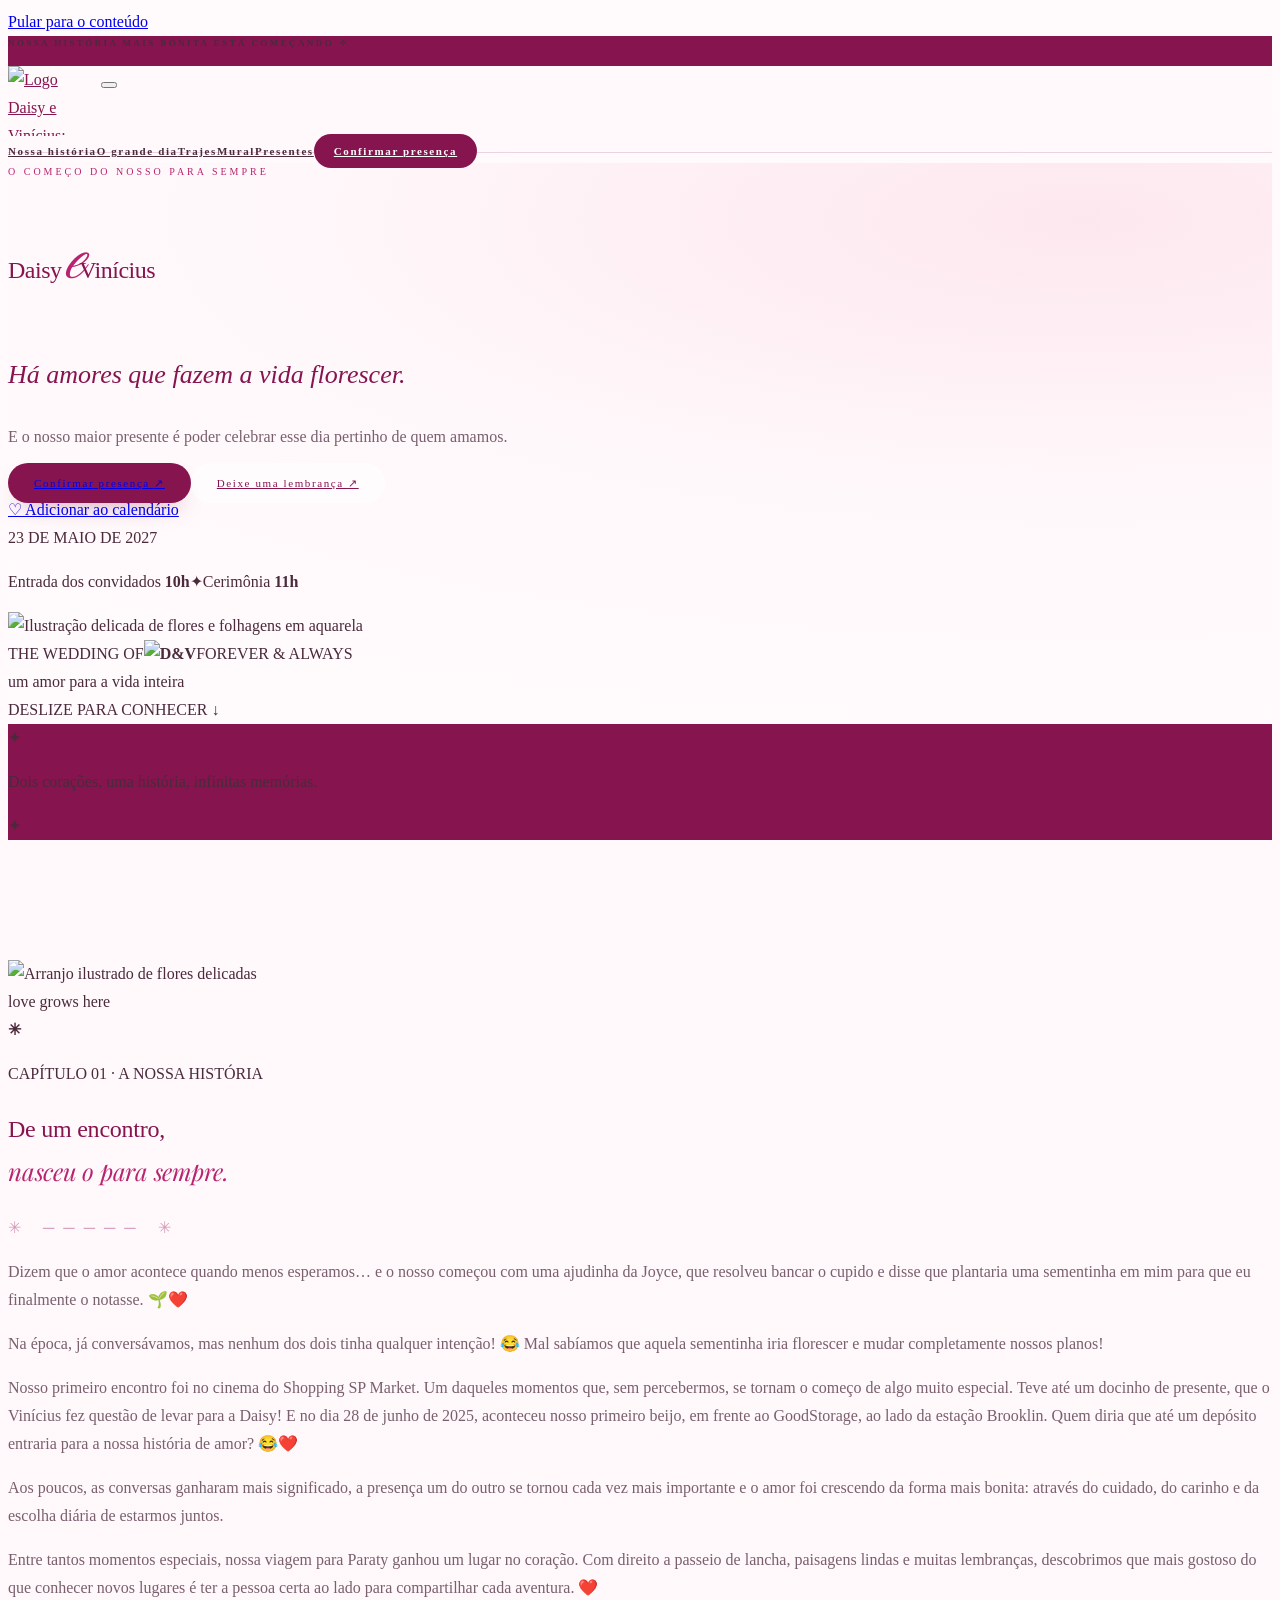
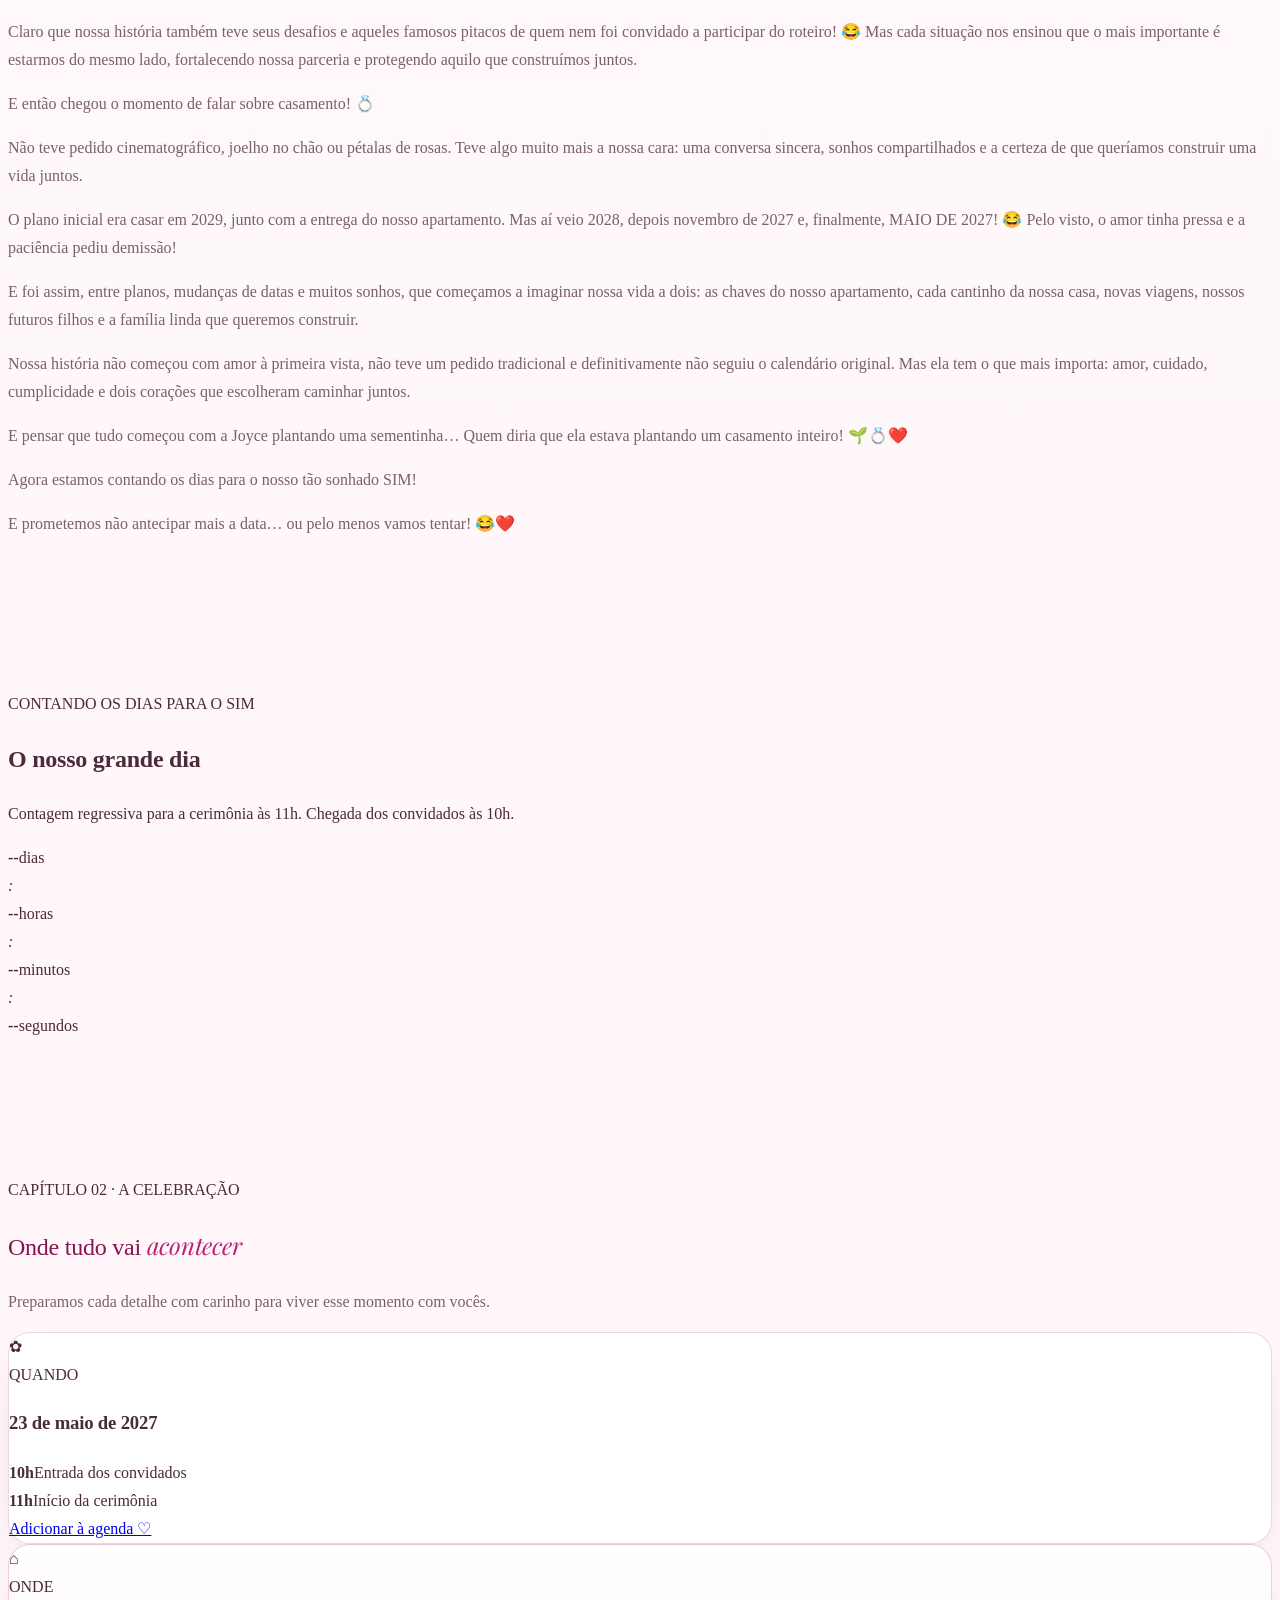
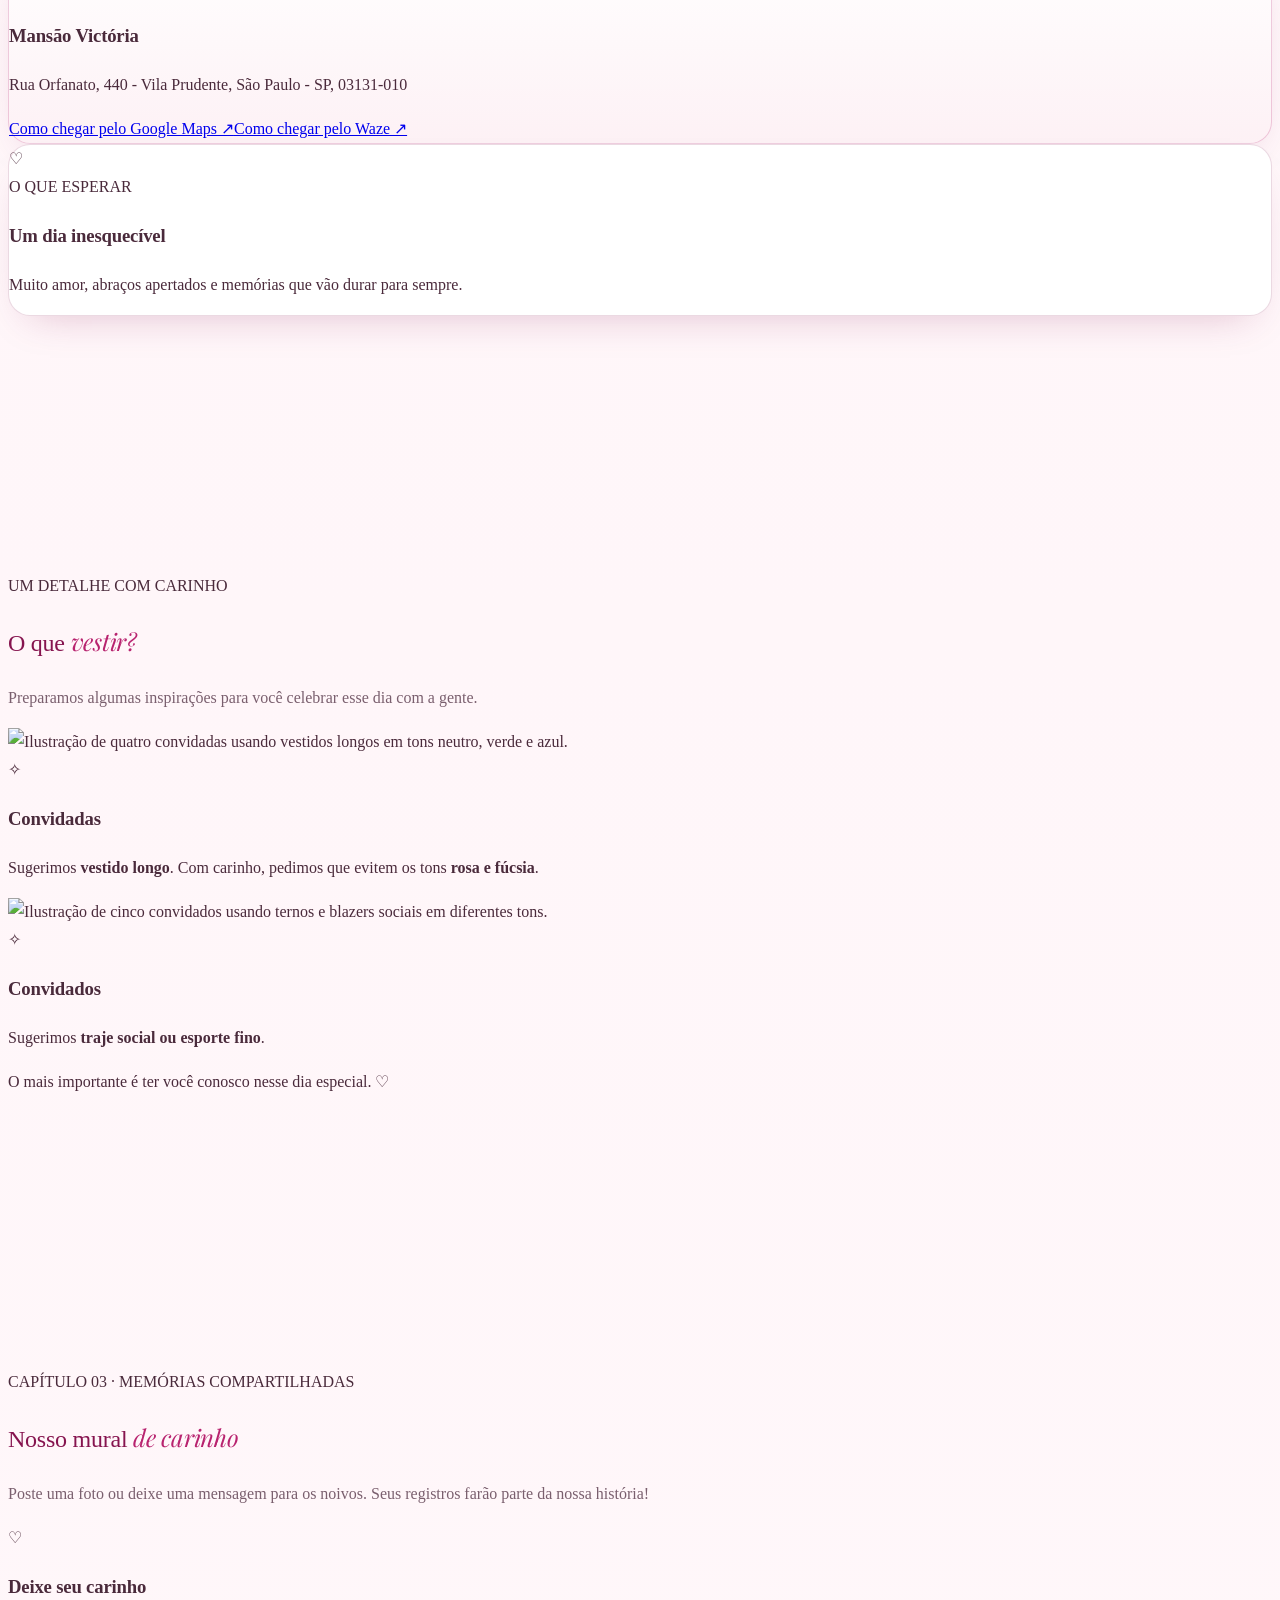
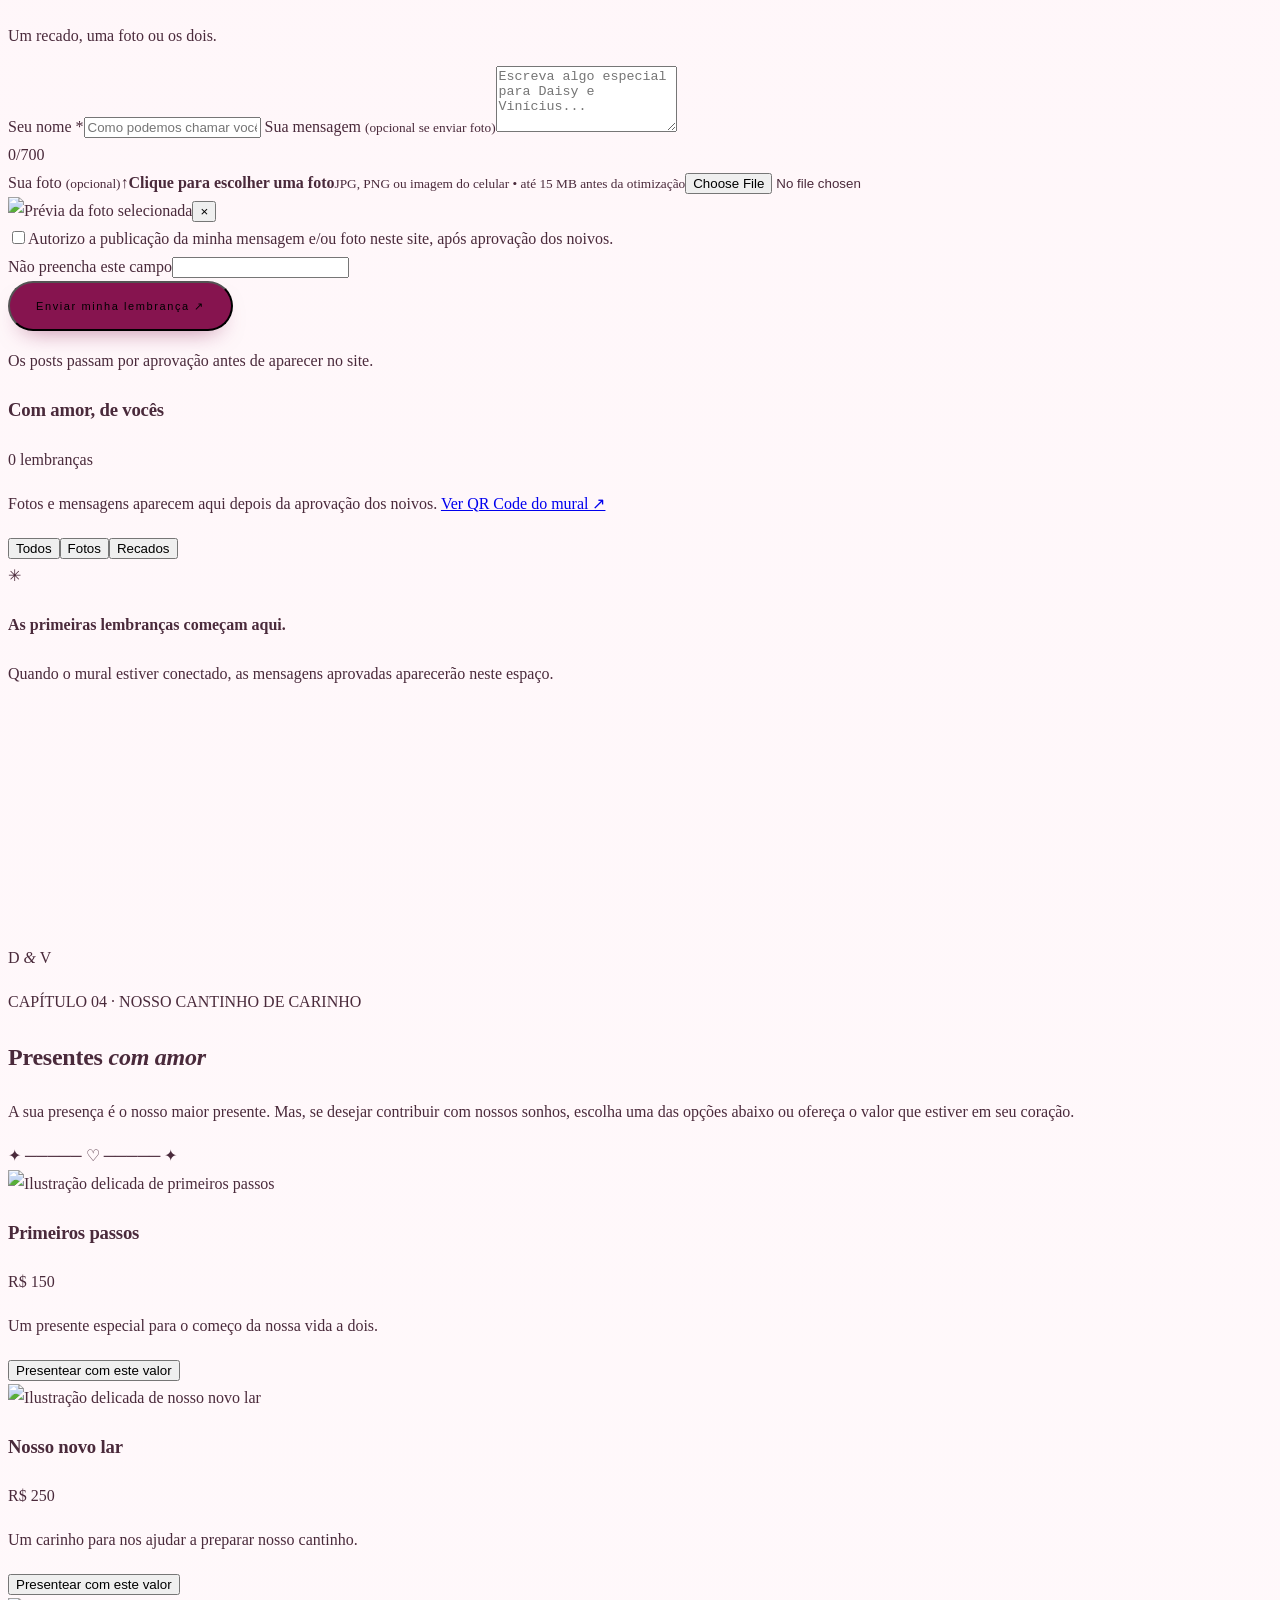
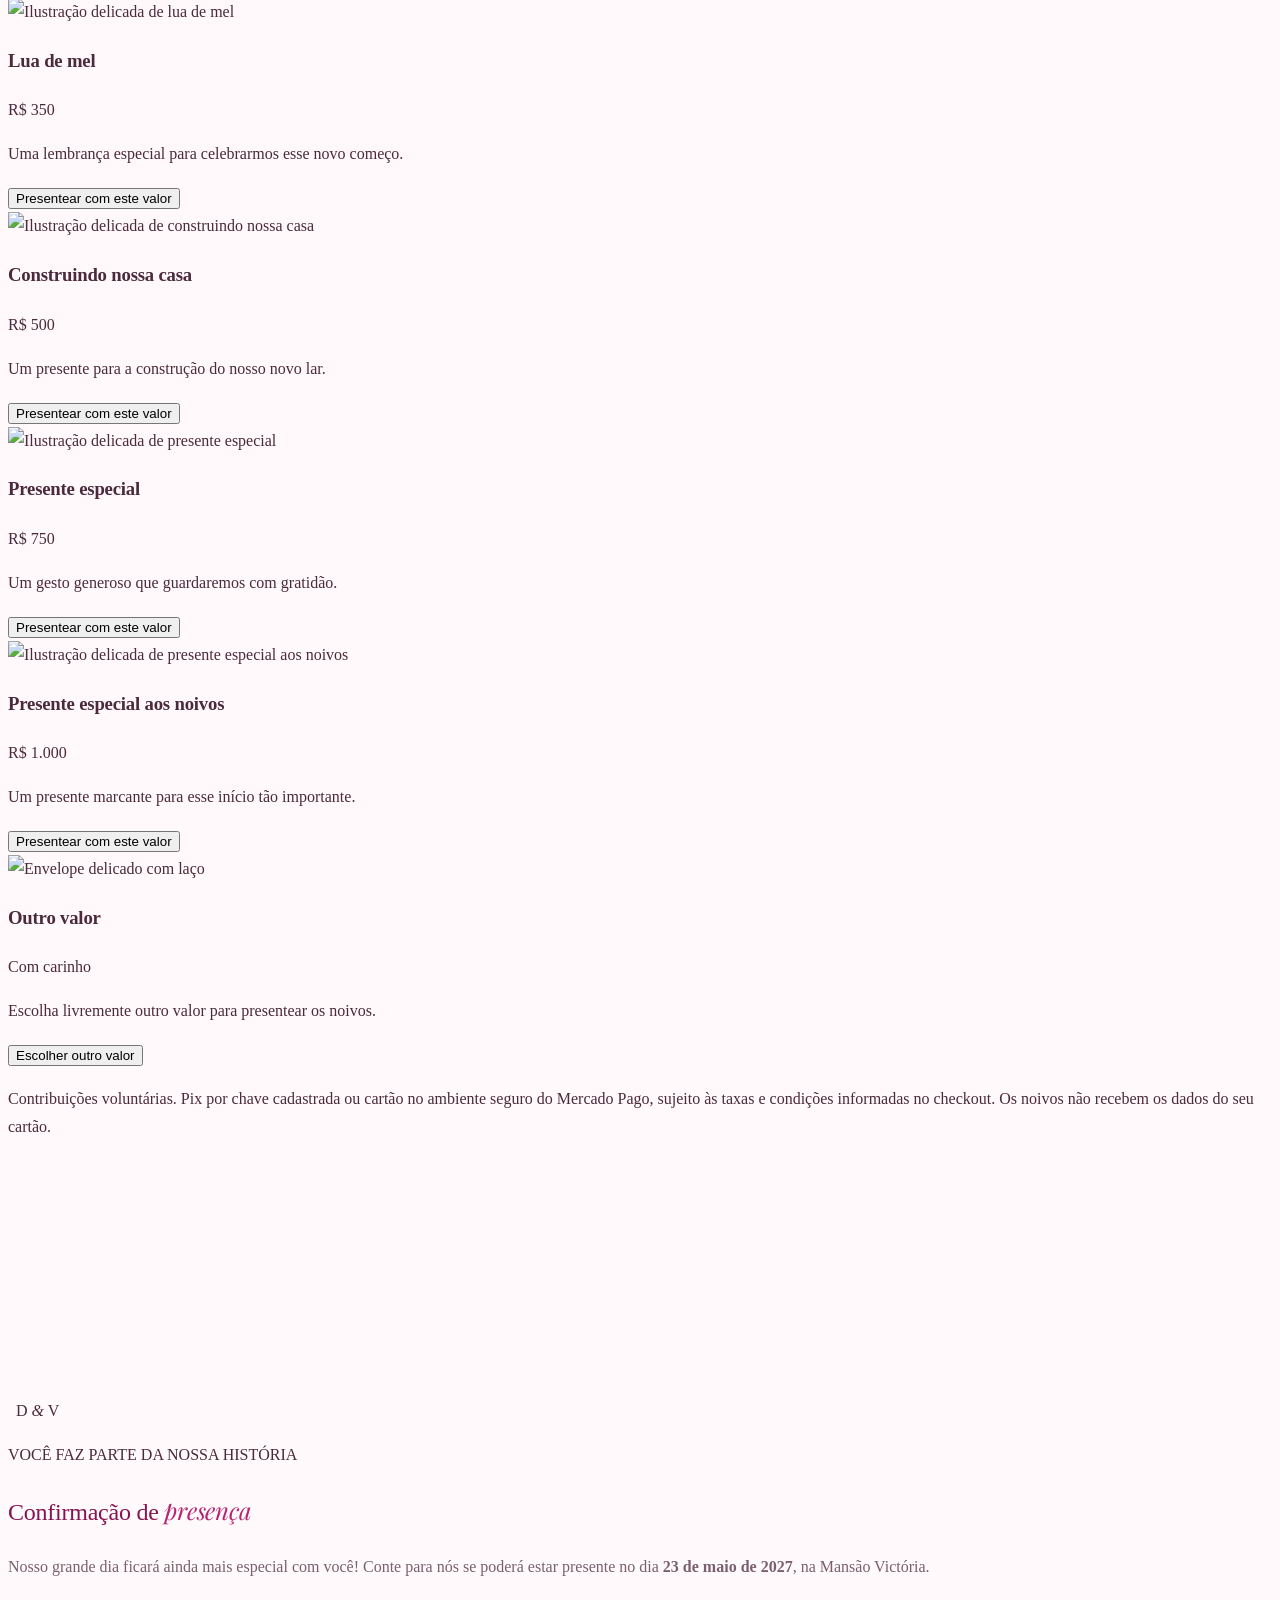
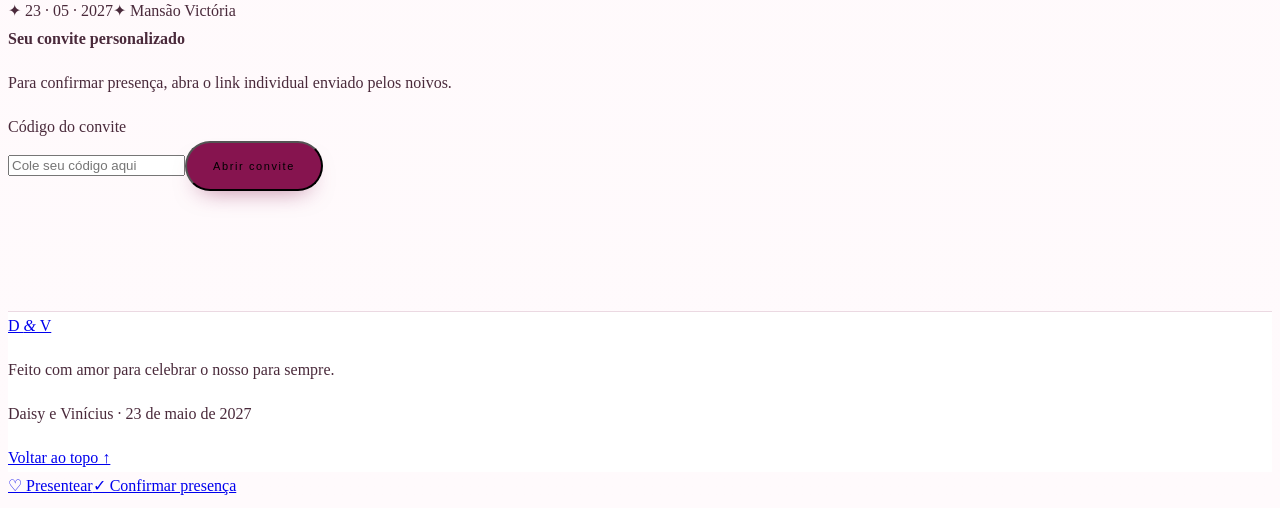
==== index.html @ 0cbce41d "Add files via upload" ====
<!doctype html>
<html lang="pt-BR">
<head>
  <meta charset="utf-8" />
  <meta name="viewport" content="width=device-width,initial-scale=1" />
  <meta name="theme-color" content="#86144f" />
  <meta name="description" content="O site de casamento de Daisy e Vinícius. Nossa história, informações da celebração, confirmação de presença e mural de fotos e recados." />
  <meta property="og:type" content="website" />
  <meta property="og:title" content="Daisy e Vinícius | Casamento" />
  <meta property="og:description" content="Venha celebrar o amor conosco. Informações, presença e memórias em um só lugar." />
  <link rel="icon" type="image/png" href="assets/orquideas-dv.png" />
  <link rel="preconnect" href="https://fonts.googleapis.com" />
  <link rel="preconnect" href="https://fonts.gstatic.com" crossorigin />
  <link href="https://fonts.googleapis.com/css2?family=DM+Sans:wght@400;500;600;700&family=Great+Vibes&family=Playfair+Display:wght@400;500;600;700&display=swap" rel="stylesheet" />
  <link rel="stylesheet" href="styles.css" />
  <link rel="stylesheet" href="facelift-v523.css" />
  <script src="config.js" defer></script>
  <script src="qr-local.js" defer></script>
  <script src="app.js" defer></script>
  <script src="anti-bot.js" defer></script>
  <title>Daisy e Vinícius | Casamento</title>
</head>
<body>
  <a class="skip-link" href="#inicio">Pular para o conteúdo</a>
  <div class="announce">NOSSA HISTÓRIA MAIS BONITA ESTÁ COMEÇANDO <span>✧</span></div>
  <header class="site-header" id="topo">
    <div class="container nav-wrap">
      <a class="brand" href="#inicio" aria-label="Voltar ao início"><img class="brand-img" src="assets/orquideas-dv.png" alt="Logo Daisy e Vinícius: D&amp;V com orquídeas" width="506" height="399" /></a>
      <button type="button" class="menu-toggle" id="menu-toggle" aria-expanded="false" aria-controls="nav-list" aria-label="Abrir menu"><span></span><span></span><span></span></button>
      <nav id="nav-list" class="site-nav" aria-label="Navegação principal">
        <a href="#historia">Nossa história</a><a href="#celebracao">O grande dia</a><a href="#trajes">Trajes</a><a href="#mural">Mural</a><a href="#presentes">Presentes</a><a href="#confirmacao" class="nav-highlight">Confirmar presença</a>
      </nav>
    </div>
  </header>

  <main id="inicio">
    <section class="hero" aria-labelledby="hero-title">
      <div class="hero-pattern" aria-hidden="true"></div>
      <div class="container hero-grid">
        <div class="hero-copy">
          <p class="eyebrow"><span class="small-line"></span>O COMEÇO DO NOSSO PARA SEMPRE</p>
          <h1 id="hero-title"><span id="nome-primeiro">Daisy</span><em>e</em><span id="nome-segundo">Vinícius</span></h1><p class="hero-countdown" id="hero-countdown" aria-live="off"></p>
          <p class="hero-lead">Há amores que fazem a vida florescer.</p>
          <p class="hero-intro">E o nosso maior presente é poder celebrar esse dia pertinho de quem amamos.</p>
          <div class="hero-buttons"><a href="#confirmacao" class="btn btn-dark">Confirmar presença <span aria-hidden="true">↗</span></a><a href="#mural" class="btn btn-ghost">Deixe uma lembrança <span aria-hidden="true">↗</span></a></div>
          <a class="calendar-link" href="casamento.ics" download="casamento-daisy-e-vinicius.ics">♡ Adicionar ao calendário</a><div class="hero-date"><span class="date-rule"></span><span id="hero-data">23 DE MAIO DE 2027</span><span class="date-rule"></span></div><p class="hero-times"><span>Entrada dos convidados <strong id="hero-entry">10h</strong></span><span class="hero-times-separator" aria-hidden="true">✦</span><span>Cerimônia <strong id="hero-ceremony">11h</strong></span></p>
        </div>
        <div class="hero-art" aria-label="Ilustração botânica e monograma dos noivos">
          <div class="art-border"><img src="assets/botanico.svg" alt="Ilustração delicada de flores e folhagens em aquarela" /></div>
          <div class="art-seal"><span class="art-seal-small">THE WEDDING OF</span><strong id="monograma"><img class="seal-logo" src="assets/orquideas-dv.png" alt="D&amp;V" width="506" height="399" /></strong><span class="art-seal-small">FOREVER & ALWAYS</span></div>
          <span class="hero-art-caption">um amor para a vida inteira</span>
        </div>
      </div>
      <div class="scroll-prompt">DESLIZE PARA CONHECER <span>↓</span></div>
    </section>

    <section class="intro-banner" aria-label="Mensagem especial"><div class="container intro-banner-inner"><span>✦</span><p>Dois corações, uma história, infinitas memórias.</p><span>✦</span></div></section>

    <section id="historia" class="section history-section">
      <div class="container history-grid">
        <div class="history-graphic"><div class="history-frame"><img src="assets/floral-canto.svg" alt="Arranjo ilustrado de flores delicadas" /></div><span class="history-stamp">love grows here<br /><b>✳</b></span></div>
        <div class="history-content"><p class="eyebrow">CAPÍTULO 01 · A NOSSA HISTÓRIA</p><h2>De um encontro,<br /><i>nasceu o para sempre.</i></h2><span class="ornament">✳ ───── ✳</span><p>Dizem que o amor acontece quando menos esperamos… e o nosso começou com uma ajudinha da Joyce, que resolveu bancar o cupido e disse que plantaria uma sementinha em mim para que eu finalmente o notasse. 🌱❤️</p><p>Na época, já conversávamos, mas nenhum dos dois tinha qualquer intenção! 😂 Mal sabíamos que aquela sementinha iria florescer e mudar completamente nossos planos!</p><p>Nosso primeiro encontro foi no cinema do Shopping SP Market. Um daqueles momentos que, sem percebermos, se tornam o começo de algo muito especial. Teve até um docinho de presente, que o Vinícius fez questão de levar para a Daisy! E no dia 28 de junho de 2025, aconteceu nosso primeiro beijo, em frente ao GoodStorage, ao lado da estação Brooklin. Quem diria que até um depósito entraria para a nossa história de amor? 😂❤️</p><p>Aos poucos, as conversas ganharam mais significado, a presença um do outro se tornou cada vez mais importante e o amor foi crescendo da forma mais bonita: através do cuidado, do carinho e da escolha diária de estarmos juntos.</p><p>Entre tantos momentos especiais, nossa viagem para Paraty ganhou um lugar no coração. Com direito a passeio de lancha, paisagens lindas e muitas lembranças, descobrimos que mais gostoso do que conhecer novos lugares é ter a pessoa certa ao lado para compartilhar cada aventura. ❤️</p><p>Claro que nossa história também teve seus desafios e aqueles famosos pitacos de quem nem foi convidado a participar do roteiro! 😂 Mas cada situação nos ensinou que o mais importante é estarmos do mesmo lado, fortalecendo nossa parceria e protegendo aquilo que construímos juntos.</p><p>E então chegou o momento de falar sobre casamento! 💍</p><p>Não teve pedido cinematográfico, joelho no chão ou pétalas de rosas. Teve algo muito mais a nossa cara: uma conversa sincera, sonhos compartilhados e a certeza de que queríamos construir uma vida juntos.</p><p>O plano inicial era casar em 2029, junto com a entrega do nosso apartamento. Mas aí veio 2028, depois novembro de 2027 e, finalmente, MAIO DE 2027! 😂 Pelo visto, o amor tinha pressa e a paciência pediu demissão!</p><p>E foi assim, entre planos, mudanças de datas e muitos sonhos, que começamos a imaginar nossa vida a dois: as chaves do nosso apartamento, cada cantinho da nossa casa, novas viagens, nossos futuros filhos e a família linda que queremos construir.</p><p>Nossa história não começou com amor à primeira vista, não teve um pedido tradicional e definitivamente não seguiu o calendário original. Mas ela tem o que mais importa: amor, cuidado, cumplicidade e dois corações que escolheram caminhar juntos.</p><p>E pensar que tudo começou com a Joyce plantando uma sementinha… Quem diria que ela estava plantando um casamento inteiro! 🌱💍❤️</p><p class="history-note">Agora estamos contando os dias para o nosso tão sonhado SIM!</p><p class="history-note">E prometemos não antecipar mais a data… ou pelo menos vamos tentar! 😂❤️</p></div>
      </div>
    </section>

    <section class="date-section" aria-labelledby="countdown-title"><div class="container date-inner"><p class="eyebrow">CONTANDO OS DIAS PARA O SIM</p><h2 id="countdown-title">O nosso grande dia</h2><p id="countdown-caption">Contagem regressiva para a cerimônia às 11h. Chegada dos convidados às 10h.</p><div class="countdown" id="countdown" aria-live="off"><div><strong id="cd-days">--</strong><span>dias</span></div><i>:</i><div><strong id="cd-hours">--</strong><span>horas</span></div><i>:</i><div><strong id="cd-minutes">--</strong><span>minutos</span></div><i>:</i><div><strong id="cd-seconds">--</strong><span>segundos</span></div></div></div></section>

    <section id="celebracao" class="section celebration-section"><div class="container"><div class="section-heading"><p class="eyebrow">CAPÍTULO 02 · A CELEBRAÇÃO</p><h2>Onde tudo vai <i>acontecer</i></h2><p>Preparamos cada detalhe com carinho para viver esse momento com vocês.</p></div><div class="details-grid">
      <article class="detail-card"><div class="detail-icon" aria-hidden="true">✿</div><span class="detail-overline">QUANDO</span><h3 id="detail-date">23 de maio de 2027</h3><div class="event-schedule" id="detail-time" aria-label="Horários do casamento"><div><strong id="detail-entry">10h</strong><span>Entrada dos convidados</span></div><div><strong id="detail-ceremony">11h</strong><span>Início da cerimônia</span></div></div><a class="detail-link" href="casamento.ics" download="casamento-daisy-e-vinicius.ics">Adicionar à agenda ♡</a></article>
      <article class="detail-card featured"><div class="detail-icon" aria-hidden="true">⌂</div><span class="detail-overline">ONDE</span><h3 id="detail-location">Mansão Victória</h3><p id="detail-address">Rua Orfanato, 440 - Vila Prudente, São Paulo - SP, 03131-010</p><a id="map-link" class="detail-link" href="https://www.google.com/maps/dir/?api=1&destination=Mans%C3%A3o%20Vict%C3%B3ria%2C%20Rua%20Orfanato%2C%20440%2C%20Vila%20Prudente%2C%20S%C3%A3o%20Paulo%2C%20SP%2C%2003131-010" target="_blank" rel="noopener noreferrer">Como chegar pelo Google Maps ↗</a><a class="detail-link" href="https://waze.com/ul?q=Mans%C3%A3o%20Vict%C3%B3ria%2C%20Rua%20Orfanato%2C%20440%2C%20Vila%20Prudente%2C%20S%C3%A3o%20Paulo%2C%20SP&amp;navigate=yes" target="_blank" rel="noopener noreferrer">Como chegar pelo Waze ↗</a></article>
      <article class="detail-card"><div class="detail-icon" aria-hidden="true">♡</div><span class="detail-overline">O QUE ESPERAR</span><h3>Um dia inesquecível</h3><p>Muito amor, abraços apertados e memórias que vão durar para sempre.</p></article>
    </div></div></section>

    <section id="trajes" class="section dresscode-section" aria-labelledby="dresscode-title">
      <div class="container">
        <div class="section-heading dresscode-heading">
          <p class="eyebrow">UM DETALHE COM CARINHO</p>
          <h2 id="dresscode-title">O que <i>vestir?</i></h2>
          <p>Preparamos algumas inspirações para você celebrar esse dia com a gente.</p>
        </div>
        <div class="dresscode-grid">
          <article class="dresscode-card" aria-labelledby="dresscode-women-title">
            <div class="dresscode-card-inner">
              <div class="dresscode-illustration">
                <img src="assets/traje-convidadas.webp" width="622" height="467" loading="lazy" decoding="async" alt="Ilustração de quatro convidadas usando vestidos longos em tons neutro, verde e azul." />
              </div>
              <span class="dresscode-rule" aria-hidden="true">✧</span>
              <h3 id="dresscode-women-title">Convidadas</h3>
              <p>Sugerimos <strong>vestido longo</strong>. Com carinho, pedimos que evitem os tons <strong>rosa e fúcsia</strong>.</p>
            </div>
          </article>
          <article class="dresscode-card" aria-labelledby="dresscode-men-title">
            <div class="dresscode-card-inner">
              <div class="dresscode-illustration">
                <img src="assets/traje-convidados.webp" width="799" height="389" loading="lazy" decoding="async" alt="Ilustração de cinco convidados usando ternos e blazers sociais em diferentes tons." />
              </div>
              <span class="dresscode-rule" aria-hidden="true">✧</span>
              <h3 id="dresscode-men-title">Convidados</h3>
              <p>Sugerimos <strong>traje social ou esporte fino</strong>.</p>
            </div>
          </article>
        </div>
        <p class="dresscode-footnote">O mais importante é ter você conosco nesse dia especial. ♡</p>
      </div>
    </section>

    <section id="mural" class="section mural-section"><div class="container"><div class="section-heading"><p class="eyebrow">CAPÍTULO 03 · MEMÓRIAS COMPARTILHADAS</p><h2>Nosso mural <i>de carinho</i></h2><p>Poste uma foto ou deixe uma mensagem para os noivos. Seus registros farão parte da nossa história!</p></div>
      <div class="mural-layout"><div class="upload-panel"><div class="upload-heading"><span class="circle-mark">♡</span><div><h3>Deixe seu carinho</h3><p>Um recado, uma foto ou os dois.</p></div></div>
        <form id="mural-form" novalidate><label for="guest-name">Seu nome <span>*</span></label><input id="guest-name" type="text" name="nome" maxlength="70" minlength="2" autocomplete="name" placeholder="Como podemos chamar você?" required />
          <label for="guest-message">Sua mensagem <small>(opcional se enviar foto)</small></label><textarea id="guest-message" name="mensagem" rows="4" maxlength="700" placeholder="Escreva algo especial para Daisy e Vinícius..."></textarea><div class="letter-count"><span id="letter-count">0</span>/700</div>
          <label for="guest-photo">Sua foto <small>(opcional)</small></label><label class="file-input" for="guest-photo"><span class="file-icon" aria-hidden="true">↑</span><span id="file-label"><b>Clique para escolher uma foto</b><small>JPG, PNG ou imagem do celular • até 15 MB antes da otimização</small></span></label><input id="guest-photo" class="visually-hidden" name="foto" type="file" accept="image/*" />
          <div id="photo-preview" class="photo-preview hidden"><img id="preview-image" alt="Prévia da foto selecionada" /><button type="button" id="remove-photo" aria-label="Remover foto">×</button></div>
          <label class="checkline"><input type="checkbox" id="guest-consent" required /><span>Autorizo a publicação da minha mensagem e/ou foto neste site, após aprovação dos noivos.</span></label>
          <div class="honeypot" aria-hidden="true"><label for="guest-site">Não preencha este campo</label><input id="guest-site" autocomplete="off" tabindex="-1" /></div>
          <div id="mural-antibot" class="antibot-slot" aria-label="Verificação anti-robô para enviar fotos"></div><button class="btn btn-dark btn-full" id="submit-post" type="submit">Enviar minha lembrança <span>↗</span></button><p class="form-note" id="mural-info">Os posts passam por aprovação antes de aparecer no site.</p>
          <p id="mural-form-status" class="form-status" role="status" aria-live="polite"></p></form>
      </div>
      <div class="wall-panel"><div class="wall-top"><h3>Com amor, de vocês</h3><span class="wall-count" id="wall-count">0 lembranças</span></div><p class="mural-action-hint">Fotos e mensagens aparecem aqui depois da aprovação dos noivos. <a href="cartao-mural.html" target="_blank" rel="noopener">Ver QR Code do mural ↗</a></p><div class="wall-filters" role="group" aria-label="Filtrar lembranças"><button type="button" class="filter active" data-filter="todos" aria-pressed="true">Todos</button><button type="button" class="filter" data-filter="fotos" aria-pressed="false">Fotos</button><button type="button" class="filter" data-filter="recados" aria-pressed="false">Recados</button></div><div id="wall-posts" class="wall-posts" aria-live="polite"><div class="empty-wall"><span class="empty-icon">✳</span><h4>As primeiras lembranças começam aqui.</h4><p>Quando o mural estiver conectado, as mensagens aprovadas aparecerão neste espaço.</p></div></div></div></div>
    </div></section>

    <section id="presentes" class="section presents-section" aria-labelledby="presents-title">
      <div class="container">
        <div class="contributions-heading">
          <span class="monogram-mini" aria-hidden="true">D <i>&</i> V</span>
          <p class="eyebrow">CAPÍTULO 04 · NOSSO CANTINHO DE CARINHO</p>
          <h2 id="presents-title">Presentes <i>com amor</i></h2>
          <p>A sua presença é o nosso maior presente. Mas, se desejar contribuir com nossos sonhos, escolha uma das opções abaixo ou ofereça o valor que estiver em seu coração.</p>
          <span class="gift-flourish" aria-hidden="true">✦ ───── ♡ ───── ✦</span>
        </div>
        <div class="contribution-grid">
        <article class="contribution-card">
          <div class="contribution-art"><img src="assets/presente-150.svg" alt="Ilustração delicada de primeiros passos" loading="lazy" /></div>
          <h3>Primeiros passos</h3>
          <p class="contribution-value">R$ 150</p>
          <p class="contribution-description">Um presente especial para o começo da nossa vida a dois.</p>
          <button class="contribution-button" type="button" data-gift-amount="150" data-gift-title="Primeiros passos">Presentear com este valor</button>
        </article>
        <article class="contribution-card">
          <div class="contribution-art"><img src="assets/presente-250.svg" alt="Ilustração delicada de nosso novo lar" loading="lazy" /></div>
          <h3>Nosso novo lar</h3>
          <p class="contribution-value">R$ 250</p>
          <p class="contribution-description">Um carinho para nos ajudar a preparar nosso cantinho.</p>
          <button class="contribution-button" type="button" data-gift-amount="250" data-gift-title="Nosso novo lar">Presentear com este valor</button>
        </article>
        <article class="contribution-card">
          <div class="contribution-art"><img src="assets/presente-350.svg" alt="Ilustração delicada de lua de mel" loading="lazy" /></div>
          <h3>Lua de mel</h3>
          <p class="contribution-value">R$ 350</p>
          <p class="contribution-description">Uma lembrança especial para celebrarmos esse novo começo.</p>
          <button class="contribution-button" type="button" data-gift-amount="350" data-gift-title="Lua de mel">Presentear com este valor</button>
        </article>
        <article class="contribution-card">
          <div class="contribution-art"><img src="assets/presente-500.svg" alt="Ilustração delicada de construindo nossa casa" loading="lazy" /></div>
          <h3>Construindo nossa casa</h3>
          <p class="contribution-value">R$ 500</p>
          <p class="contribution-description">Um presente para a construção do nosso novo lar.</p>
          <button class="contribution-button" type="button" data-gift-amount="500" data-gift-title="Construindo nossa casa">Presentear com este valor</button>
        </article>
        <article class="contribution-card">
          <div class="contribution-art"><img src="assets/presente-750.svg" alt="Ilustração delicada de presente especial" loading="lazy" /></div>
          <h3>Presente especial</h3>
          <p class="contribution-value">R$ 750</p>
          <p class="contribution-description">Um gesto generoso que guardaremos com gratidão.</p>
          <button class="contribution-button" type="button" data-gift-amount="750" data-gift-title="Presente especial">Presentear com este valor</button>
        </article>
        <article class="contribution-card">
          <div class="contribution-art"><img src="assets/presente-1000.svg" alt="Ilustração delicada de presente especial aos noivos" loading="lazy" /></div>
          <h3>Presente especial aos noivos</h3>
          <p class="contribution-value">R$ 1.000</p>
          <p class="contribution-description">Um presente marcante para esse início tão importante.</p>
          <button class="contribution-button" type="button" data-gift-amount="1000" data-gift-title="Presente especial aos noivos">Presentear com este valor</button>
        </article>
          <article class="contribution-card contribution-card-other">
            <div class="contribution-art"><img src="assets/presente-outro.svg" alt="Envelope delicado com laço" loading="lazy" /></div>
            <h3>Outro valor</h3>
            <p class="contribution-value contribution-value-words">Com carinho</p>
            <p class="contribution-description">Escolha livremente outro valor para presentear os noivos.</p>
            <button class="contribution-button" type="button" data-gift-amount="outro" data-gift-title="Com carinho">Escolher outro valor</button>
          </article>
        </div>
        <p class="contribution-fineprint">Contribuições voluntárias. Pix por chave cadastrada ou cartão no ambiente seguro do Mercado Pago, sujeito às taxas e condições informadas no checkout. Os noivos não recebem os dados do seu cartão.</p>
      </div>
    </section>

    <section id="confirmacao" class="section rsvp-section" aria-labelledby="rsvp-heading">
      <div class="container rsvp-box">
        <img src="assets/ramo.svg" alt="" class="rsvp-branch left" />
        <img src="assets/ramo.svg" alt="" class="rsvp-branch right" />
        <span class="rsvp-monogram" aria-hidden="true">D <i>&</i> V</span>
        <p class="eyebrow">VOCÊ FAZ PARTE DA NOSSA HISTÓRIA</p>
        <h2 id="rsvp-heading">Confirmação de <i>presença</i></h2>
        <p>Nosso grande dia ficará ainda mais especial com você! Conte para nós se poderá estar presente no dia <strong>23 de maio de 2027</strong>, na Mansão Victória.</p>
        <div class="rsvp-event-line" aria-label="Informações do evento"><span>✦ 23 · 05 · 2027</span><span>✦ Mansão Victória</span></div>
        <div id="invite-entry" class="invite-entry" role="status" aria-live="polite">
          <strong>Seu convite personalizado</strong>
          <p id="invite-entry-text">Para confirmar presença, abra o link individual enviado pelos noivos.</p>
          <div class="invite-manual"><label for="invite-code">Código do convite</label><div><input id="invite-code" type="text" autocomplete="off" placeholder="Cole seu código aqui" maxlength="32"/><button id="invite-open" type="button" class="btn btn-dark">Abrir convite</button></div></div>
        </div>
        <form id="rsvp-form" class="rsvp-form" novalidate hidden>
          <div class="rsvp-form-head"><span>RSVP</span><span>DAISY E VINÍCIUS</span></div>
          <div class="rsvp-field"><label for="rsvp-name">Seu nome completo <span aria-hidden="true">*</span></label><input type="text" id="rsvp-name" name="nome" required maxlength="90" autocomplete="name" placeholder="Nome e sobrenome" /></div>
          <fieldset class="rsvp-choices">
            <legend>Você poderá comparecer? <span aria-hidden="true">*</span></legend>
            <label class="rsvp-choice selected"><input type="radio" name="rsvp-resposta" value="sim" checked /><span class="rsvp-choice-icon" aria-hidden="true">♡</span><span><strong>Sim, estarei presente!</strong><small>Será uma alegria celebrar com vocês</small></span></label>
            <label class="rsvp-choice"><input type="radio" name="rsvp-resposta" value="nao" /><span class="rsvp-choice-icon" aria-hidden="true">✉</span><span><strong>Não poderei comparecer</strong><small>Estarei com vocês em pensamento</small></span></label>
          </fieldset>
          <div id="rsvp-guests" class="rsvp-guests">
            <p class="rsvp-form-subtitle">Quem vem com você?</p>
            <p class="rsvp-field-caption">Informe as pessoas que estão incluídas no seu convite.</p>
            <div id="invite-members" class="invite-members" aria-label="Pessoas incluídas no convite"></div>
            <div class="rsvp-count-grid" id="rsvp-count-grid" hidden>
              <div class="rsvp-field"><label for="rsvp-adults">Adultos (incluindo você)</label><select id="rsvp-adults" name="adultos"><option value="1">1 adulto</option><option value="2">2 adultos</option><option value="3">3 adultos</option><option value="4">4 adultos</option><option value="5">5 adultos</option><option value="6">6 adultos</option></select></div>
              <div class="rsvp-field"><label for="rsvp-children">Crianças</label><select id="rsvp-children" name="criancas"><option value="0">Nenhuma</option><option value="1">1 criança</option><option value="2">2 crianças</option><option value="3">3 crianças</option><option value="4">4 crianças</option><option value="5">5 crianças</option><option value="6">6 crianças</option></select></div>
            </div>
            <div class="rsvp-field" id="rsvp-companions-field" hidden><label for="rsvp-others">Nome dos acompanhantes <span aria-hidden="true">*</span></label><textarea id="rsvp-others" name="acompanhantes" maxlength="450" rows="3" placeholder="Nome de cada acompanhante, incluindo as crianças"></textarea><small>Escreva os nomes, separados por vírgula.</small></div>
          </div>
          <div class="rsvp-field"><label for="rsvp-contact">Seu WhatsApp <small>(opcional)</small></label><input type="tel" id="rsvp-contact" name="contato" maxlength="20" inputmode="tel" autocomplete="tel" placeholder="(11) 99999-9999" /><small>Usaremos apenas se precisarmos falar sobre sua confirmação.</small></div>
          <div class="rsvp-hp" aria-hidden="true"><label for="rsvp-company">Deixe este campo em branco</label><input id="rsvp-company" tabindex="-1" autocomplete="off" /></div>
          <div id="rsvp-antibot" class="antibot-slot" aria-label="Verificação anti-robô"></div>
          <button id="rsvp-submit" class="btn btn-dark btn-full rsvp-submit" type="submit">Enviar confirmação <span aria-hidden="true">↗</span></button>
          <p id="rsvp-status" class="form-status rsvp-status" role="status" aria-live="polite"></p>
          <p class="rsvp-privacy">♡ Seus dados serão usados somente para organizar a lista de convidados e não serão publicados no site.</p>
        </form>
      </div>
    </section>
  </main>
  <footer class="footer"><div class="container"><a href="#inicio" class="footer-monogram">D <i>&</i> V</a><p>Feito com amor para celebrar o nosso para sempre.</p><p class="footer-small">Daisy e Vinícius · <span id="footer-date">23 de maio de 2027</span></p><a class="to-top" href="#inicio">Voltar ao topo ↑</a></div></footer>
  <div id="toast" class="toast" role="status" aria-live="polite"></div>
  <div class="mobile-fixed-actions" aria-label="Atalhos do casamento"><a href="#presentes">♡ Presentear</a><a href="#confirmacao">✓ Confirmar presença</a></div>
  <dialog id="gift-dialog" class="gift-dialog" aria-labelledby="gift-dialog-title">
    <div class="gift-dialog-frame">
      <button type="button" id="close-gift" class="gift-dialog-close" aria-label="Fechar opções de presente">×</button>
      <div class="gift-dialog-monogram" aria-hidden="true">D · V</div>
      <p class="gift-dialog-overline">FORMA DE PRESENTE</p>
      <h2 id="gift-dialog-title">Como deseja presentear?</h2>
      <div class="gift-selected-box"><span>SEU PRESENTE</span><p id="gift-dialog-description" class="gift-dialog-description"></p></div>
      <div id="gift-custom-area" class="gift-custom-area" hidden>
        <label for="gift-custom-amount">Escolha o valor da contribuição</label>
        <div class="gift-currency-field"><span>R$</span><input id="gift-custom-amount" type="text" inputmode="decimal" autocomplete="off" maxlength="12" placeholder="Ex.: 120,00" aria-describedby="gift-custom-hint" /></div>
        <small id="gift-custom-hint">De R$ 5,00 a R$ 10.000,00.</small>
      </div>
      <div id="gift-card-identity" class="gift-name-area" hidden>
        <div id="gift-card-name-fields">
          <label for="gift-donor-name">Nome de quem está presenteando <span aria-hidden="true">*</span></label>
          <input id="gift-donor-name" type="text" minlength="2" maxlength="80" autocomplete="name" placeholder="Nome e sobrenome" aria-describedby="gift-card-privacy" />
          <small id="gift-card-privacy">Não precisa ser o nome do titular do cartão. Usaremos para identificar sua contribuição após a aprovação do pagamento.</small>
        </div>
        <p id="gift-manual-warning" class="gift-manual-warning" hidden>O link manual do Mercado Pago não vincula automaticamente seu nome à contribuição. Para identificar quem presenteou e avisar os noivos, é necessário ativar a integração automática.</p>
        <button type="button" id="gift-card-confirm" class="gift-dialog-secondary">CONTINUAR PARA PAGAMENTO SEGURO</button>
        <button type="button" id="gift-card-back" class="gift-pix-back-button">VOLTAR ÀS FORMAS DE PAGAMENTO</button>
      </div>
      <div id="gift-payment-selection">
      <p class="gift-payment-question">Como prefere contribuir?</p>
      <div class="gift-dialog-actions">
        <button type="button" id="gift-pix" class="gift-dialog-primary" aria-controls="gift-pix-guide" aria-expanded="false">
          <span class="payment-icon" aria-hidden="true">◇</span><span class="payment-label"><strong>Pagar via Pix</strong><small>QR Code e código copia e cola</small></span><span aria-hidden="true">↗</span>
        </button>
        <button type="button" id="gift-mercadopago" class="gift-dialog-secondary">
          <span class="payment-icon" aria-hidden="true">▣</span><span class="payment-label"><strong>Pagar com cartão</strong><small>Ambiente seguro do Mercado Pago</small></span><span aria-hidden="true">↗</span>
        </button>
      </div>
      </div><!-- fim gift-payment-selection -->
      <div id="gift-pix-guide" class="gift-pix-guide" hidden>
        <p class="gift-pix-overline">PRESENTE VIA PIX</p>
        <h3 class="gift-pix-heading">Um carinho especial</h3>
        <p id="gift-pix-instruction" class="gift-pix-intro"></p>
        <div id="gift-pix-qr" class="gift-pix-qr" role="group" aria-label="QR Code do pagamento Pix"></div>
        <p class="gift-pix-copy-label">CÓDIGO PIX COPIA E COLA</p>
        <div class="gift-pix-code-box"><code id="gift-pix-code"></code></div>
        <button type="button" id="gift-pix-copy" class="gift-pix-copy-button">COPIAR CÓDIGO PIX</button>
        <button type="button" id="gift-pix-back" class="gift-pix-back-button">VOLTAR ÀS FORMAS DE PAGAMENTO</button>
        <p class="gift-pix-thanks">Obrigado por fazer parte desse novo começo. Seu carinho torna nossa história ainda mais especial. ♡</p>
        <p id="gift-pix-recipient" class="gift-pix-recipient"></p>
        <p class="gift-pix-reminder">Antes de confirmar, confira o nome do recebedor e o valor no aplicativo do seu banco. <strong>Pix direto não envia aviso automático aos noivos.</strong> Para receber confirmação automática, escolha o checkout Mercado Pago, quando disponível.</p>
      </div>
      <div id="gift-antibot" class="antibot-slot" aria-label="Verificação anti-robô"></div>
      <p id="gift-pix-message" class="gift-dialog-help" hidden></p>
      <p id="gift-payment-status" class="gift-dialog-status" role="status" aria-live="polite"></p>
      <div class="gift-redirect-tip"><span aria-hidden="true">♧</span><p><strong>Pagamento protegido.</strong> Ao escolher cartão, você sairá deste site e continuará no ambiente do Mercado Pago. O iPhone poderá perguntar se deseja abrir o aplicativo.</p></div>
      <p class="gift-dialog-disclaimer">Confira o valor e o nome do recebedor antes de pagar. Nenhum dado do cartão é solicitado aqui; pagamento e aprovação são conferidos no Mercado Pago ou no banco.</p>
    </div>
  </dialog>
  <dialog id="image-dialog" class="image-dialog"><button type="button" id="close-image" aria-label="Fechar foto">×</button><img id="dialog-image" alt="Foto compartilhada no casamento" /></dialog>
<script>window.addEventListener("DOMContentLoaded",()=>{if(new URLSearchParams(location.search).has("pagamento")){const p=new URLSearchParams(location.search).get("pagamento");const message=p==="retorno"?"Obrigado pelo carinho! Confira o pagamento no Mercado Pago; a confirmação depende da aprovação.":"Você pode consultar a situação do pagamento diretamente no Mercado Pago.";document.getElementById("toast").textContent=message;document.getElementById("toast").classList.add("show");setTimeout(()=>document.getElementById("toast").classList.remove("show"),9000)}})</script>
</body>
</html>
---- facelift-v523.css ----
/* V5.23 · Facelift: mais leve, moderno e romântico. Sobrescreve styles.css sem alterar conteúdo. */
:root{
  --rose-soft:#fdf1f5;
  --blush:#f8dfe9;
  --ink:#4a2a3b;
  --wine:#86144f;
  --magenta:#b8236f;
  --hairline:rgba(134,20,79,.16);
  --radius-pill:999px;
  --radius-card:22px;
  --shadow-soft:0 18px 40px -22px rgba(134,20,79,.28);
}
body{background:linear-gradient(180deg,#fffafc 0%,#fff6f9 45%,#fffafc 100%);color:var(--ink);font-size:16px;line-height:1.75}
h1,h2,h3{letter-spacing:-.01em}

/* Faixa superior mais discreta */
.announce{height:30px;background:var(--wine);letter-spacing:2.4px;font-size:9px;font-weight:600}

/* Cabeçalho e monograma (igual ao convite) */
.site-header{background:rgba(255,250,252,.9);border-bottom:1px solid var(--hairline)}
.nav-wrap{height:86px}
.brand{display:inline-flex;align-items:center;gap:0;font:inherit;color:var(--wine)}
.brand .brand-amp,.brand .brand-flower{display:none}
.brand-img{height:70px;width:auto;max-width:none;transition:transform .4s ease}
.brand:hover .brand-img{transform:scale(1.03)}
.site-nav a{font-size:11px;letter-spacing:1.6px;font-weight:600;color:var(--ink)}
.site-nav a:hover{color:var(--magenta)}
.site-nav .nav-highlight{background:var(--wine);color:#fff;border-radius:var(--radius-pill);padding:11px 20px}
.site-nav .nav-highlight:hover{background:var(--magenta);color:#fff}

/* Hero: mais ar, títulos com itálico romântico */
.hero{background:radial-gradient(120% 90% at 85% 10%,#fde7ef 0%,#fff8fa 55%,#fffafc 100%)}
.hero-pattern{opacity:.25}
.hero .eyebrow{letter-spacing:3px;font-size:10px;color:var(--magenta)}
.hero h1{font-weight:400;letter-spacing:-.02em;color:var(--wine)}
.hero h1 em{font-family:'Great Vibes',cursive;color:var(--magenta);font-size:clamp(60px,5.6vw,92px)}
.hero-lead{font-style:italic;font-size:26px;color:var(--wine)}
.hero-intro{color:#7a5f6e;font-size:16px;line-height:1.8}

/* Botões em pílula, como o convite */
.btn{border-radius:var(--radius-pill);min-height:50px;padding:14px 26px;letter-spacing:1.6px;font-size:11px}
.btn-dark{background:var(--wine);box-shadow:0 12px 24px -14px rgba(134,20,79,.6)}
.btn-dark:hover:not(:disabled){background:var(--magenta)}
.btn-ghost{border-color:rgba(134,20,79,.35);color:var(--wine);background:rgba(255,255,255,.6)}
.btn-ghost:hover:not(:disabled){background:#fff;border-color:var(--wine)}

/* Seções: títulos com acento itálico e respiro maior */
.section{padding:120px 0}
.section-heading h2,.history-content h2,.presents-grid h2,.rsvp-box h2{color:var(--wine);font-weight:400}
.section-heading h2 i,.history-content h2 i,.presents-grid h2 i,.rsvp-box h2 i{color:var(--magenta);font-family:'Playfair Display',Georgia,serif}
.history-content p:not(.eyebrow),.section-heading>p:last-child,.presents-grid p:not(.eyebrow),.rsvp-box>p:not(.eyebrow){color:#7a5f6e}
.ornament{color:#d59ab8;letter-spacing:9px}

/* Cartões mais suaves */
.detail-card{border-radius:var(--radius-card);border:1px solid var(--hairline);background:#fff;box-shadow:var(--shadow-soft)}
.detail-card.featured{background:linear-gradient(180deg,#fff,var(--rose-soft));border-color:rgba(184,35,111,.22)}
.detail-icon{border-color:rgba(184,35,111,.45)}

/* Faixa de frase e rodapé mais leves */
.intro-banner{background:var(--wine)}
.footer{background:#fff;border-top:1px solid var(--hairline)}

@media(max-width:760px){
  .brand-img{height:58px}
  .hero h1 em{font-size:clamp(54px,15vw,76px)}
  .section{padding:84px 0}
  .hero-lead{font-size:22px}
}

.seal-logo{width:150px;height:auto;margin:0 auto}
@media(max-width:760px){.seal-logo{width:120px}}

/* Contador no topo (hero) */
.hero-countdown{margin:6px 0 18px;font:500 15px/1.4 var(--font-body, system-ui);letter-spacing:.06em;color:#86144f;text-align:center;font-variant-numeric:tabular-nums}
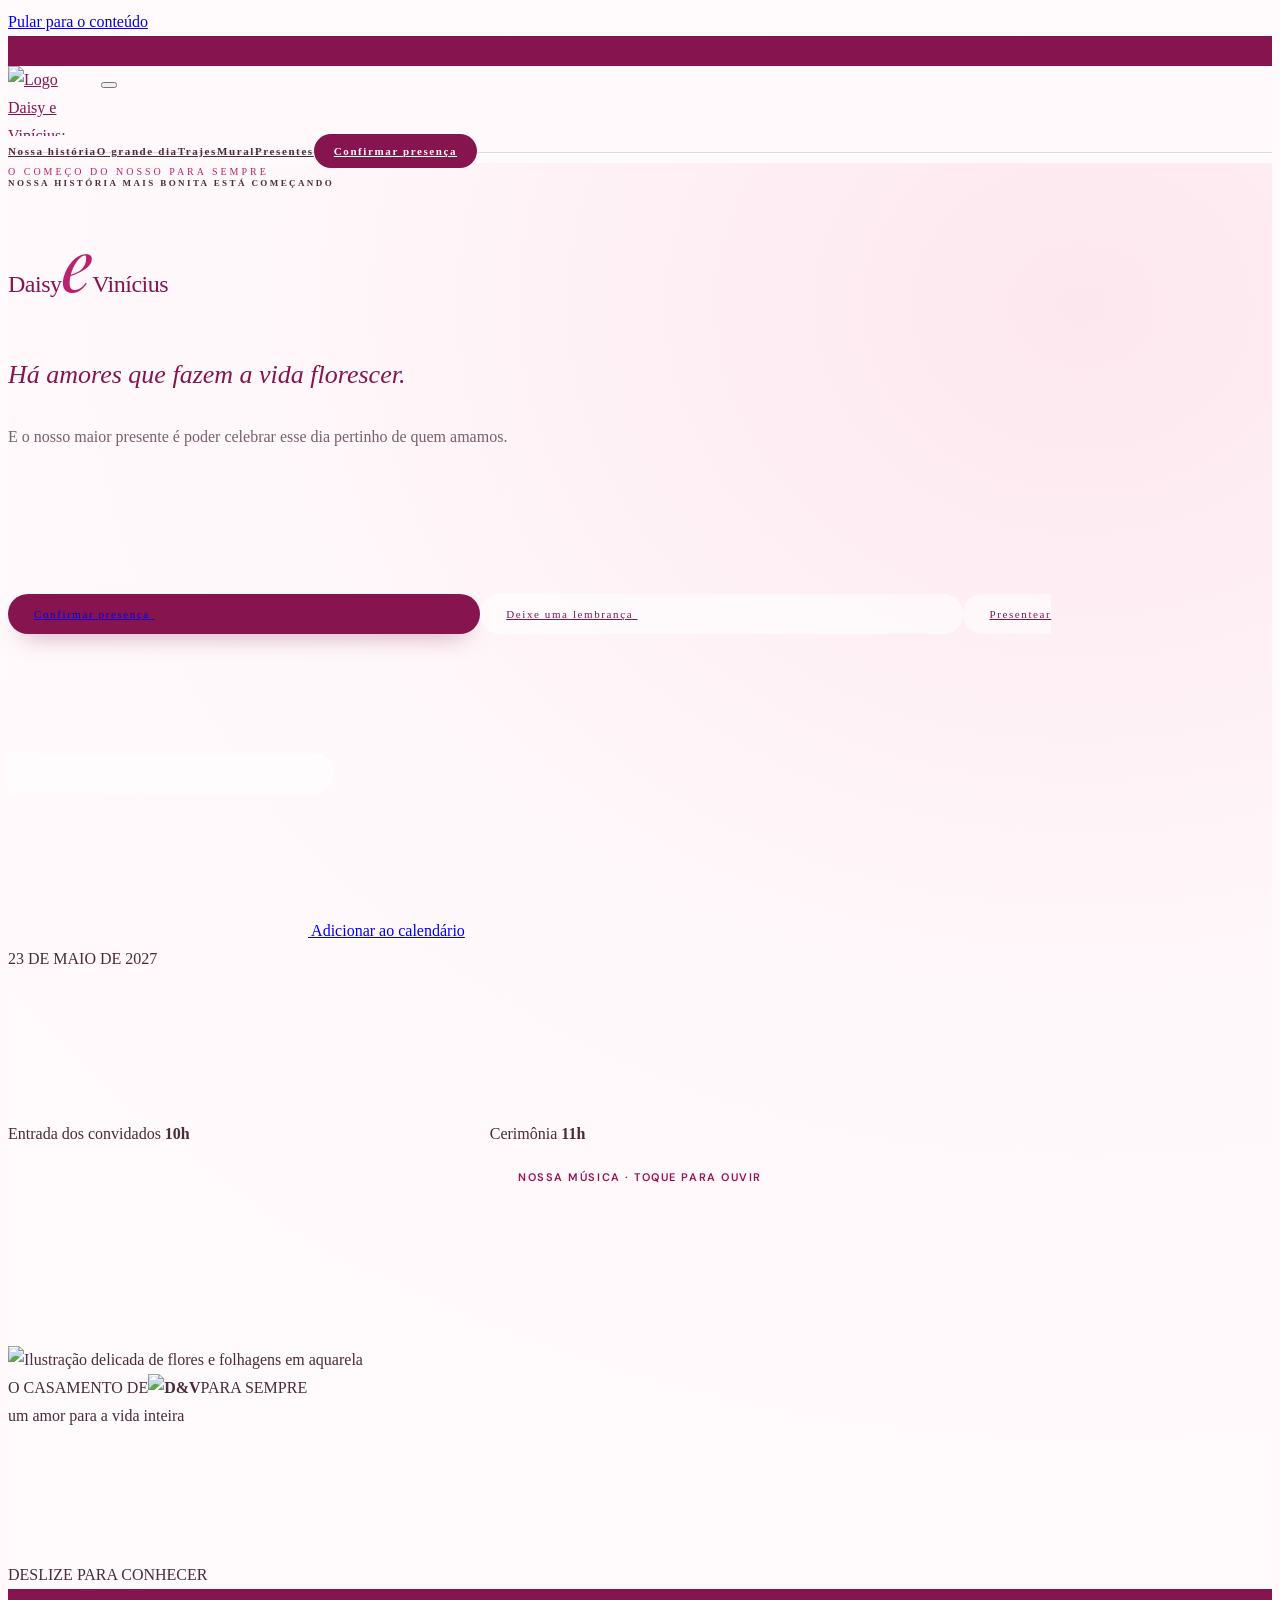
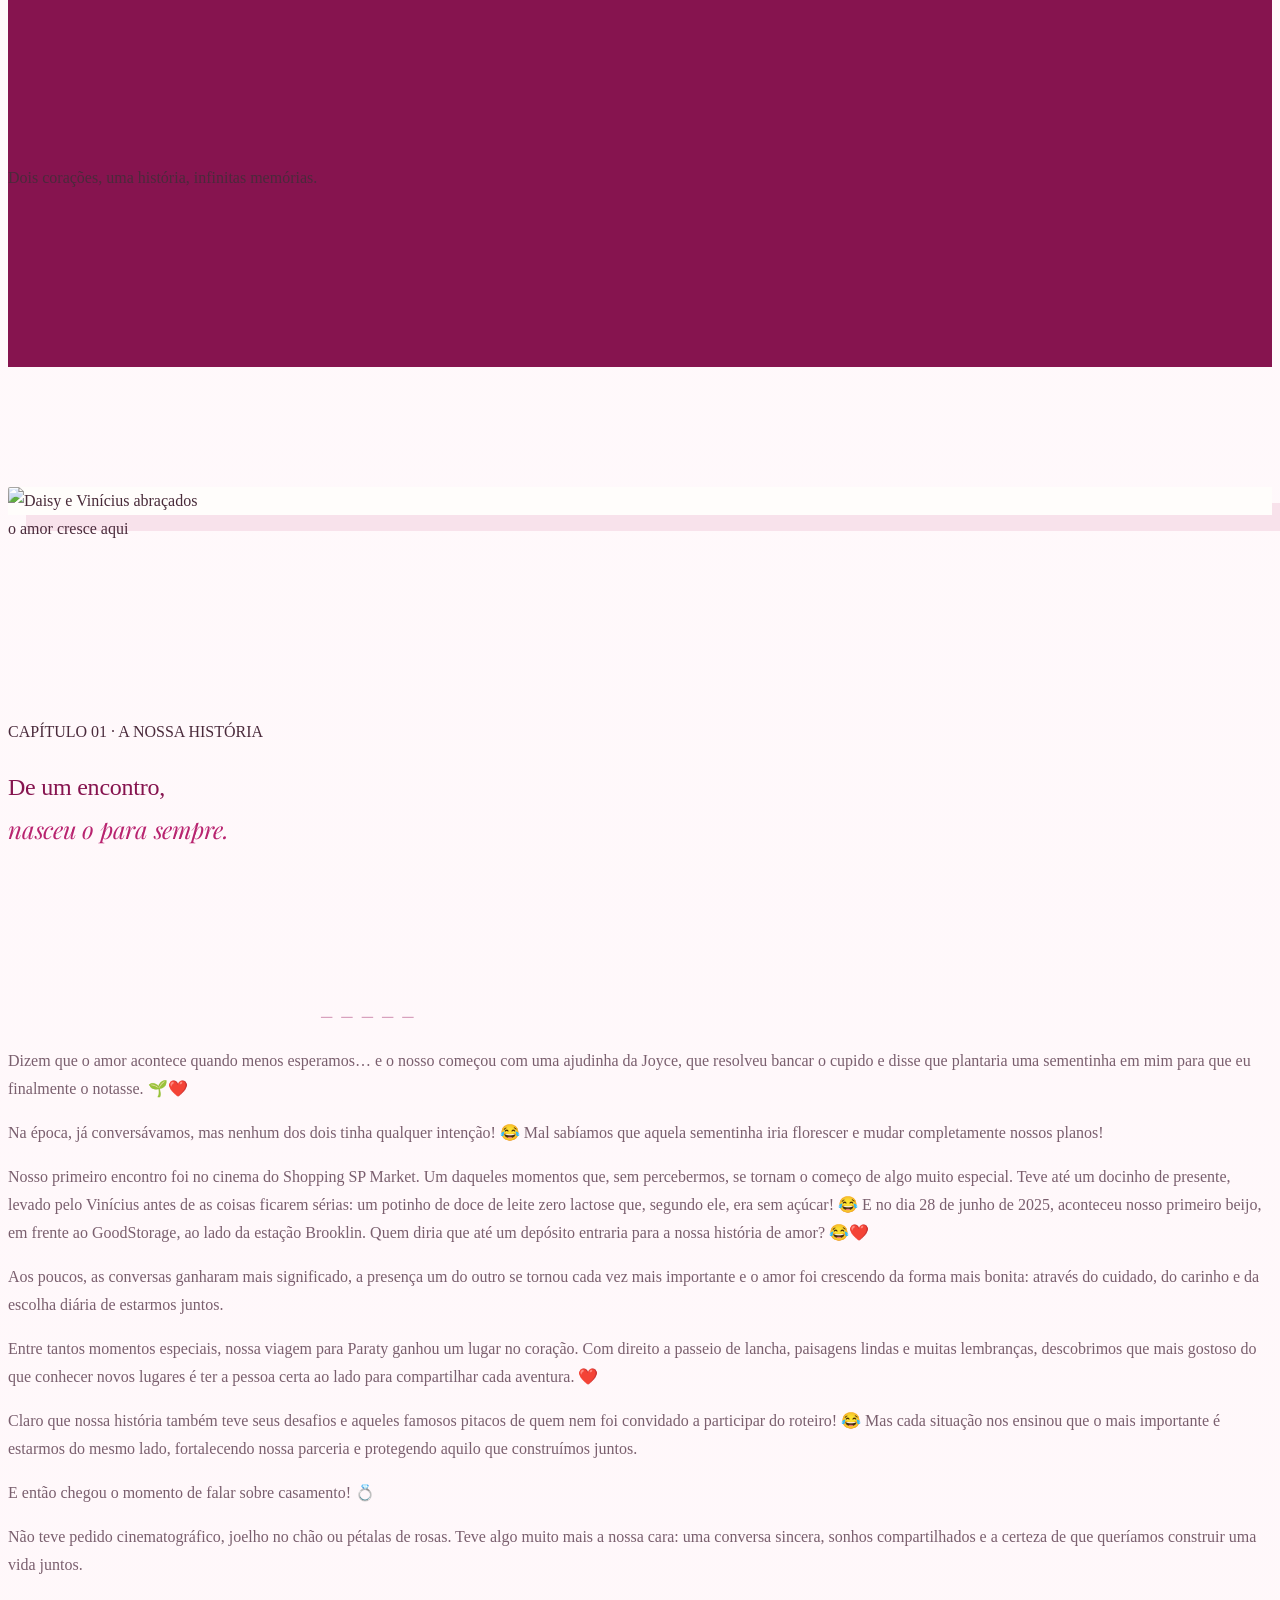
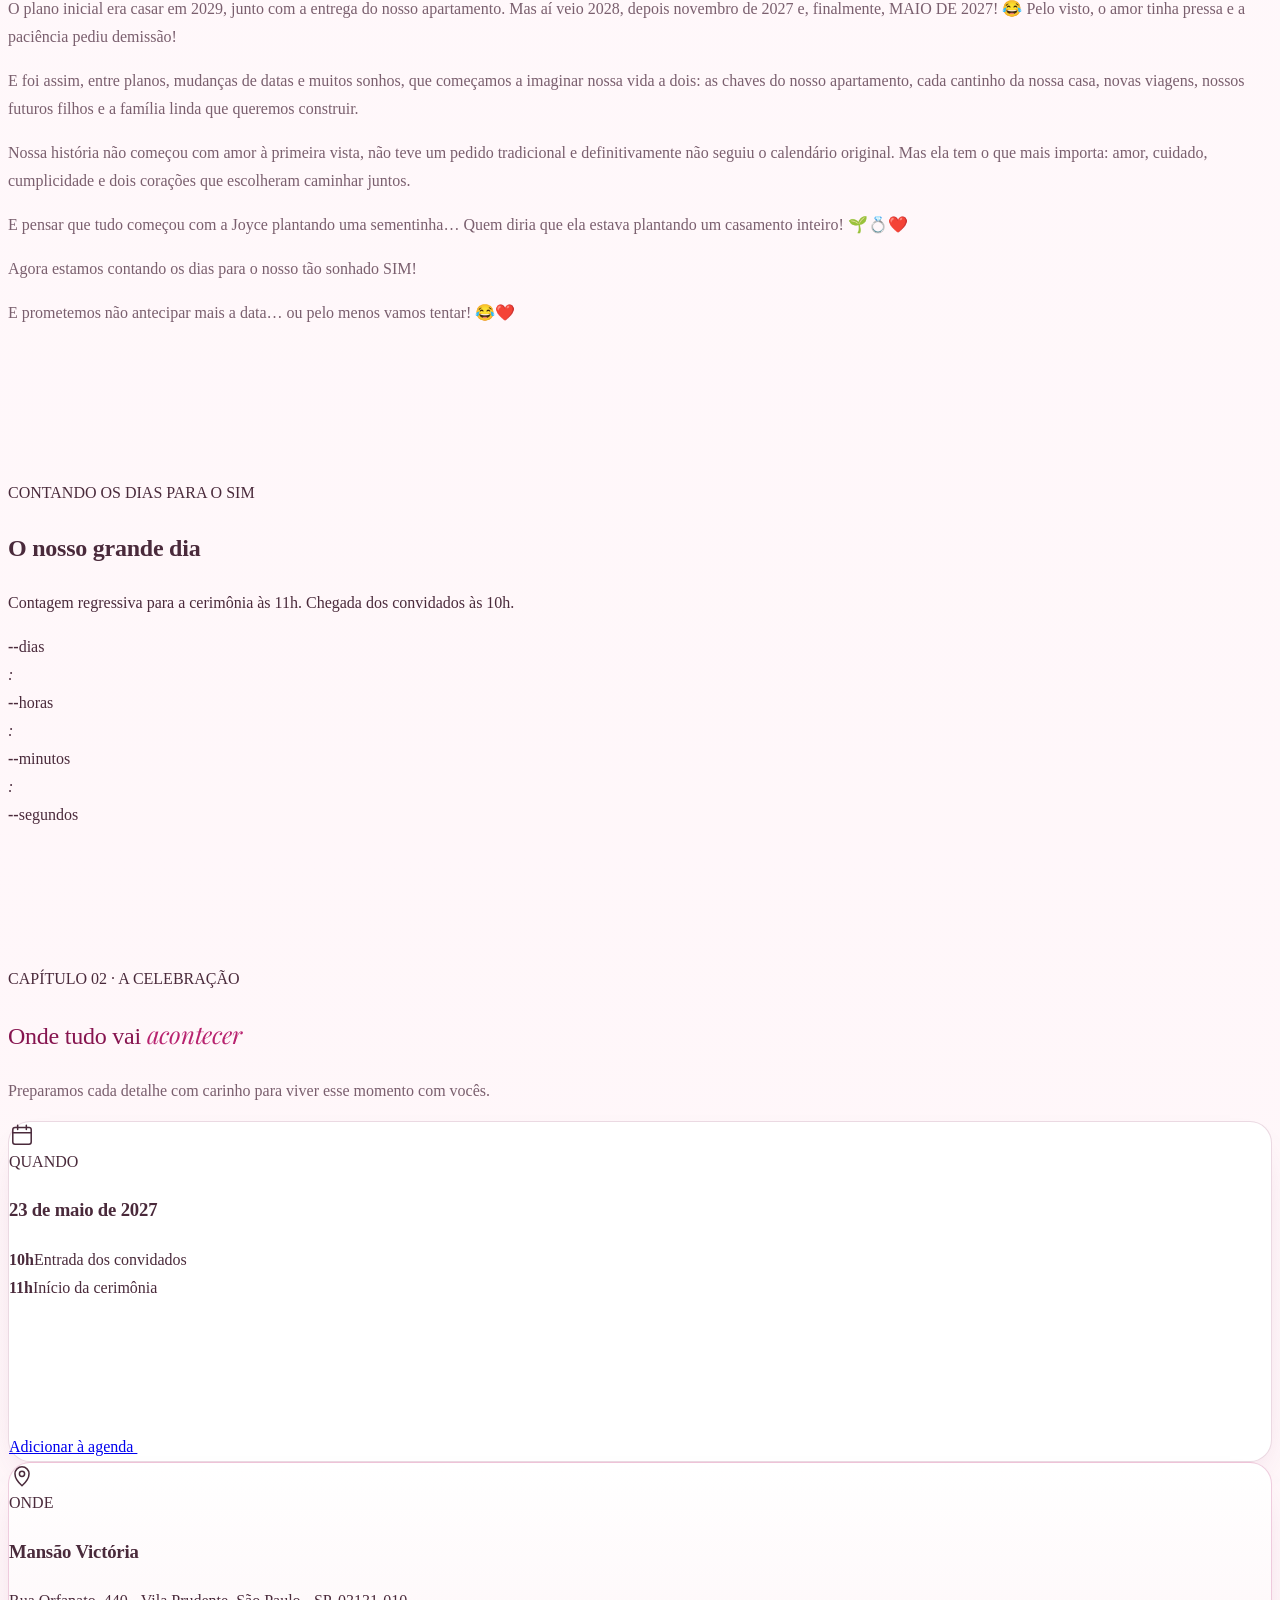
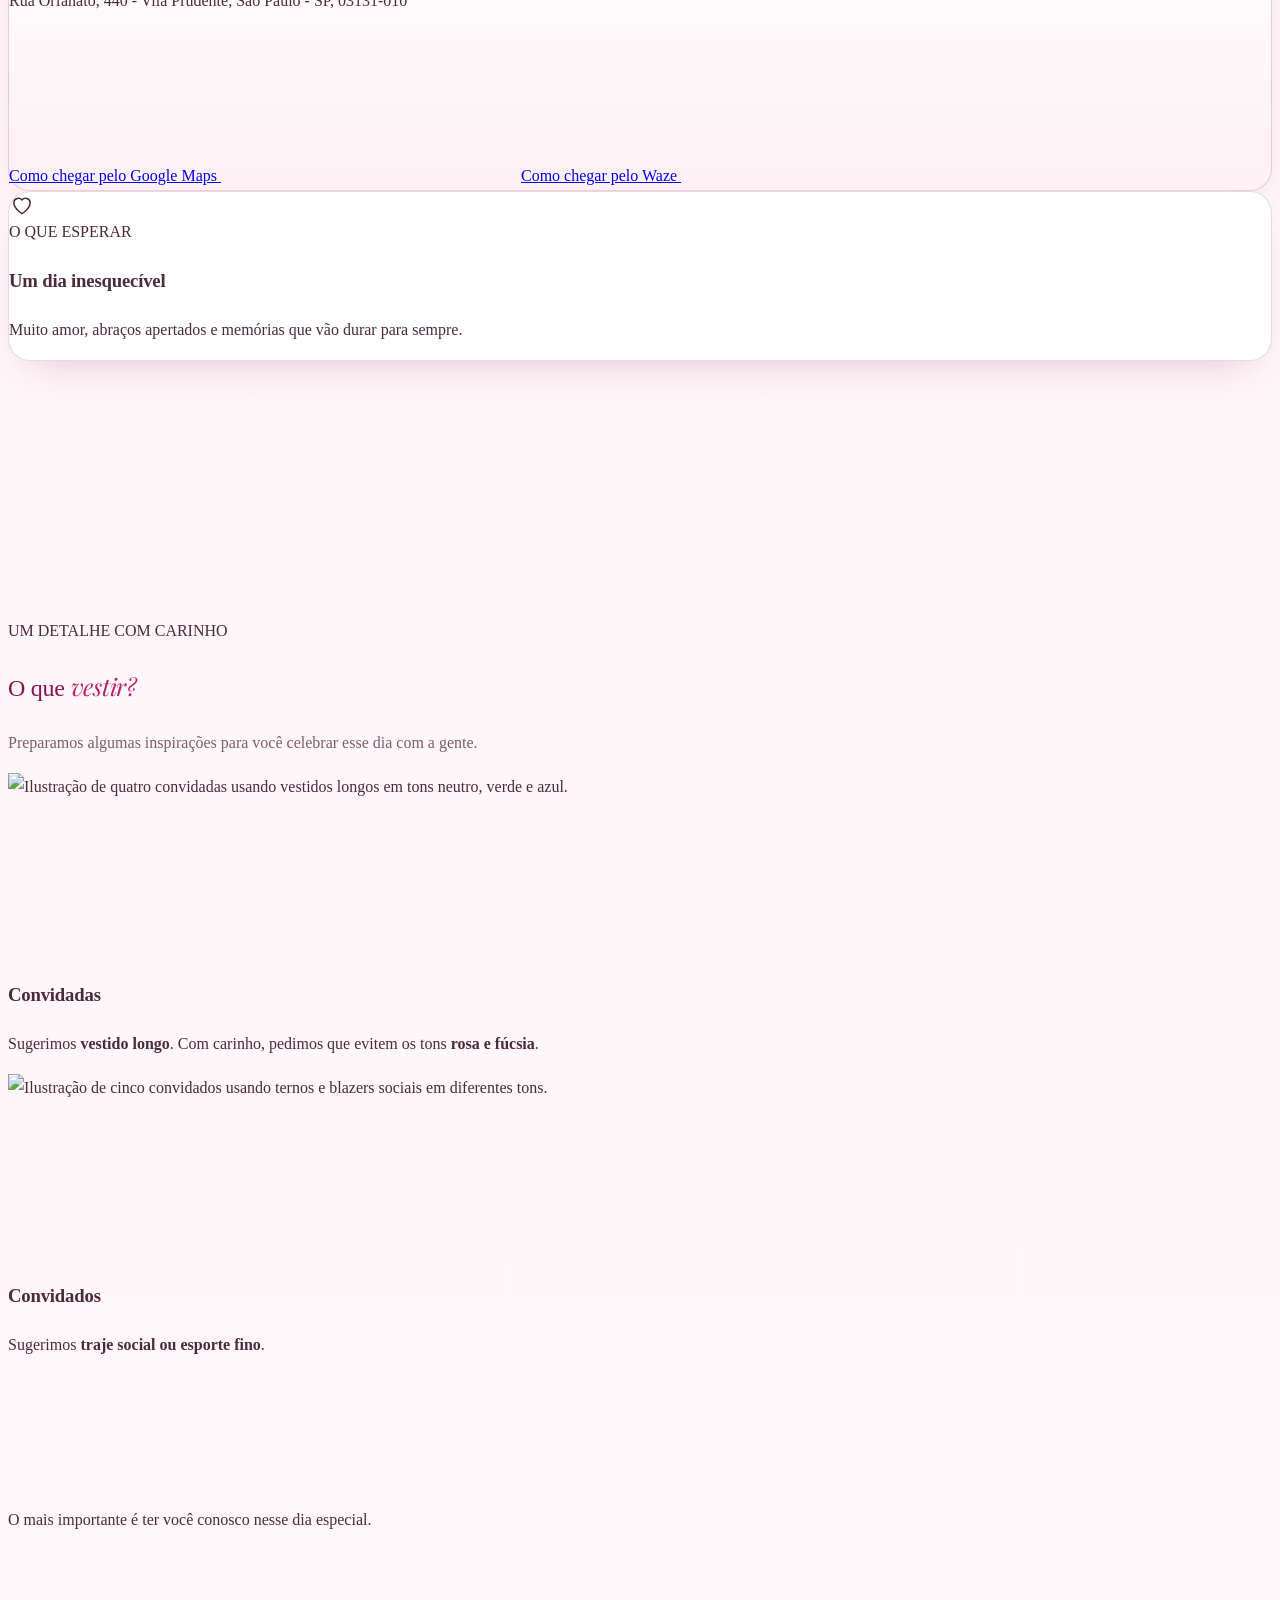
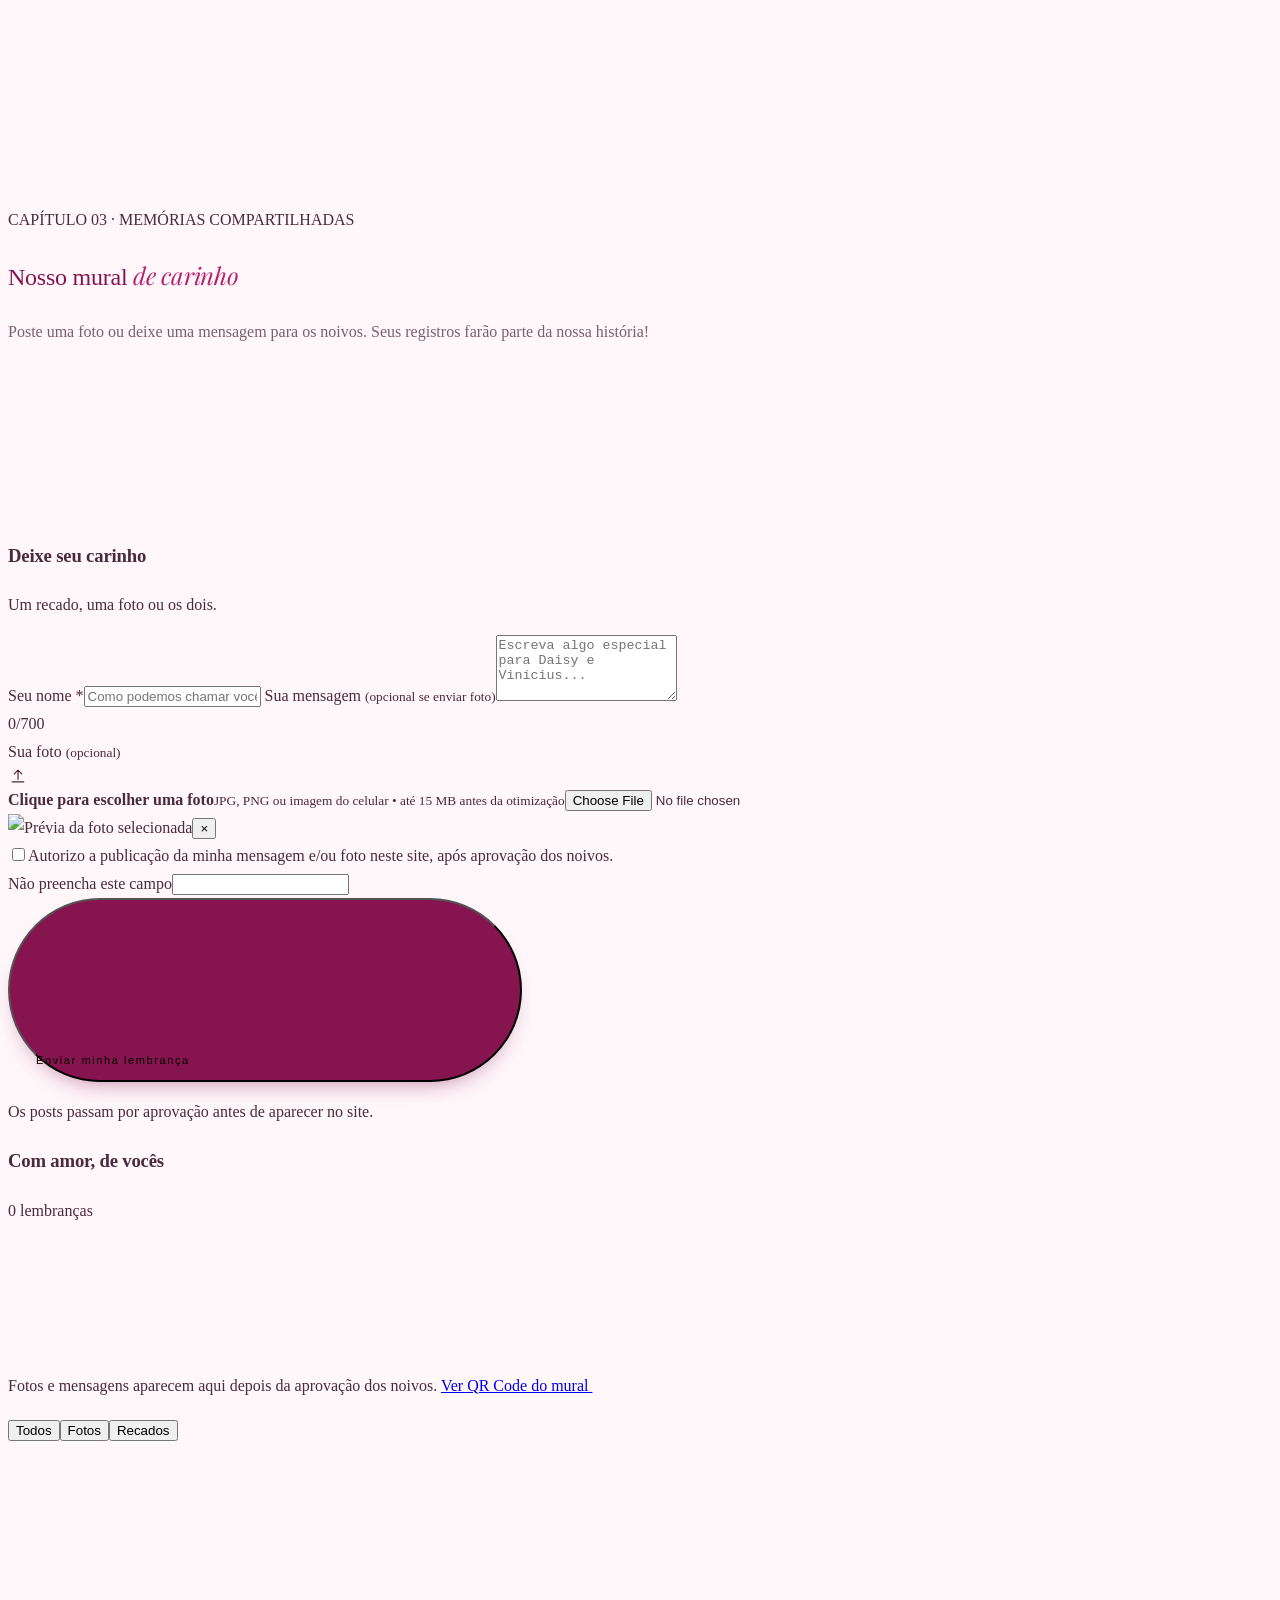
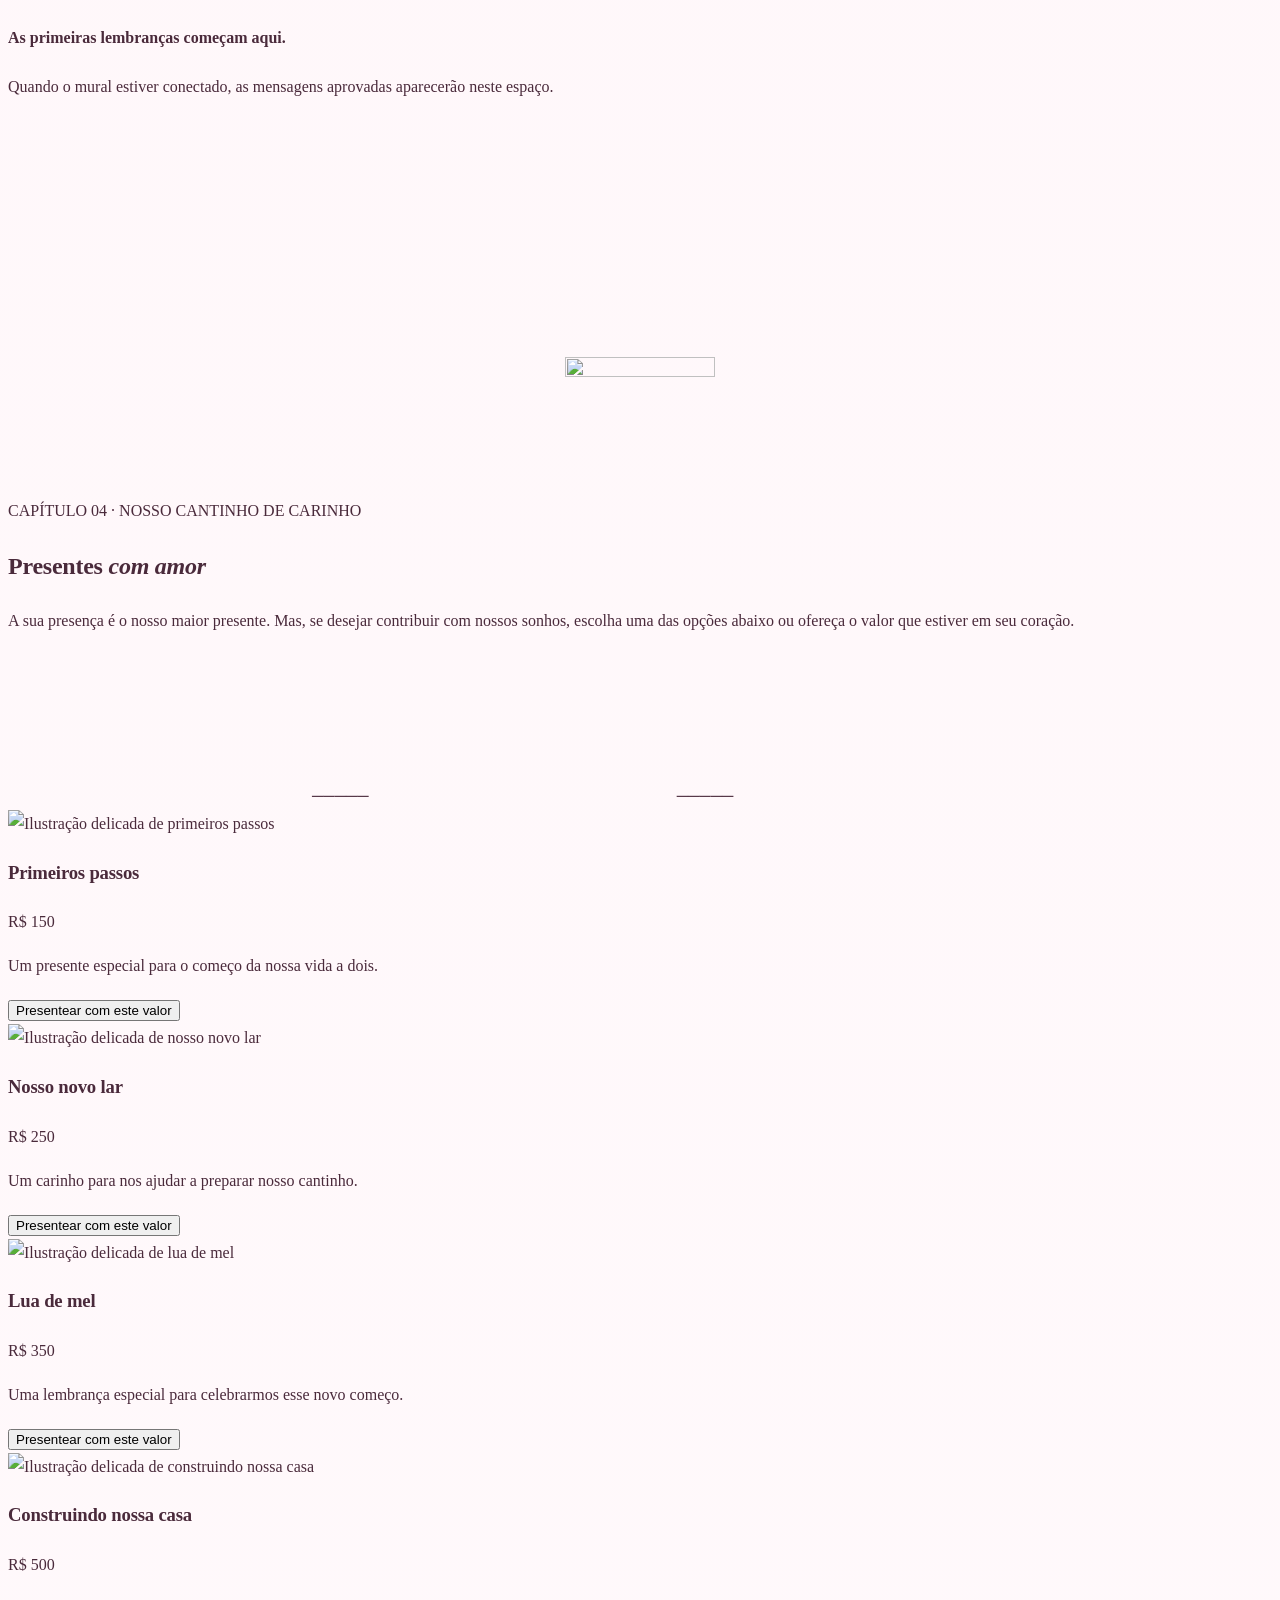
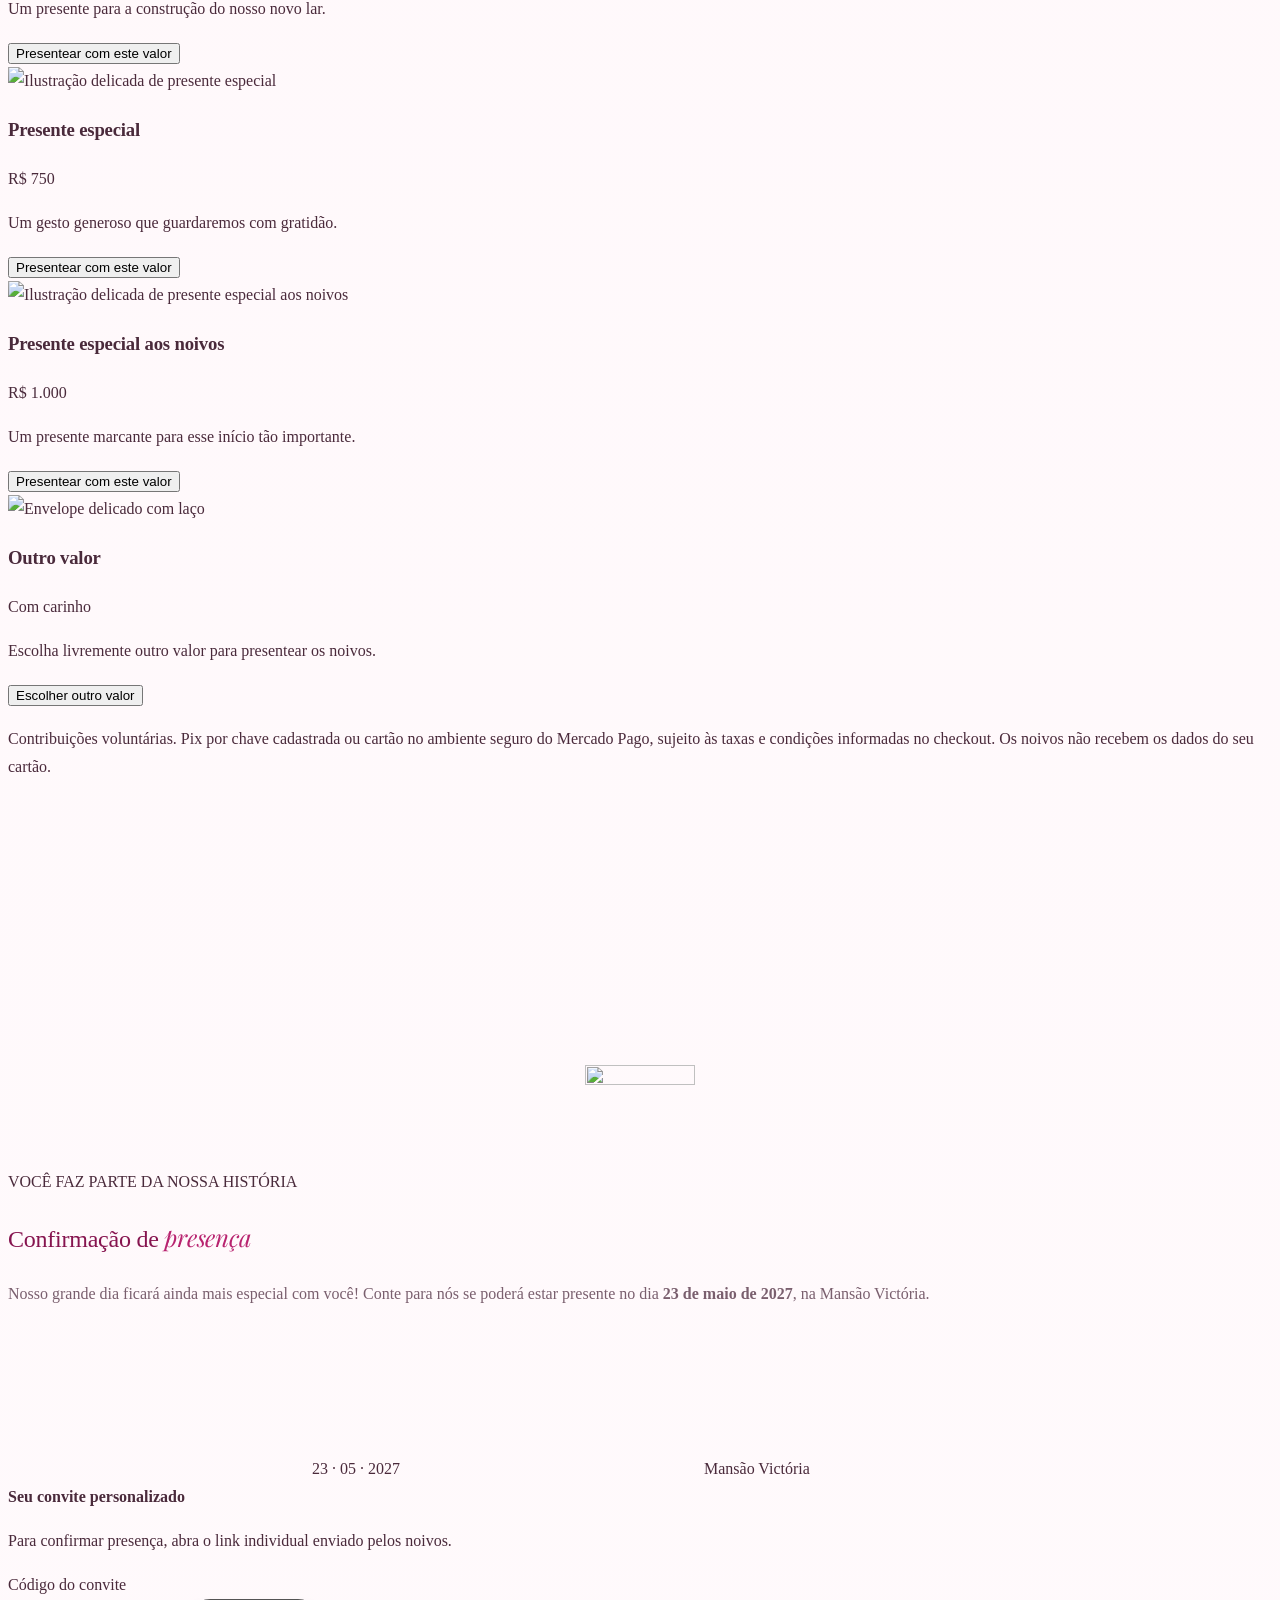
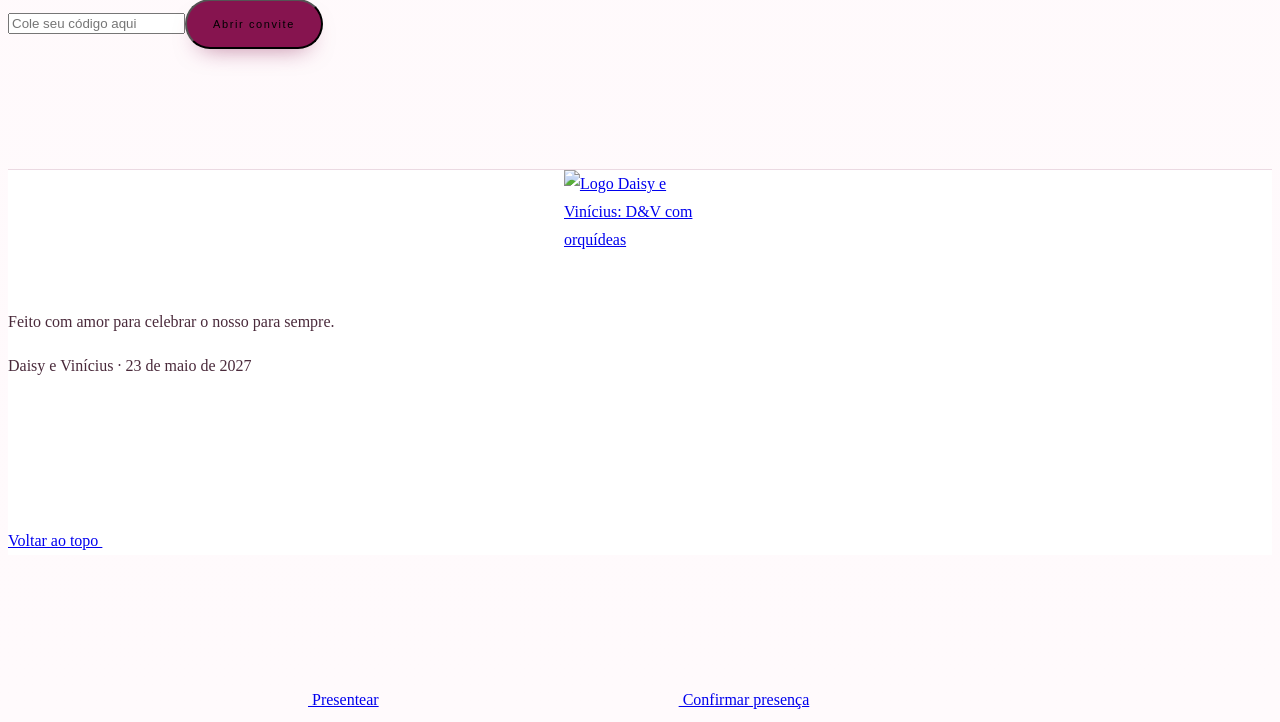
==== commit 63b14d9b: "Add files via upload New Music" ====
--- a/index.html
+++ b/index.html
@@ -8,12 +8,17 @@
   <meta property="og:type" content="website" />
   <meta property="og:title" content="Daisy e Vinícius | Casamento" />
   <meta property="og:description" content="Venha celebrar o amor conosco. Informações, presença e memórias em um só lugar." />
+  <meta property="og:url" content="https://daisyevinicius.com.br/" />
+  <meta property="og:image" content="https://daisyevinicius.com.br/assets/orquideas-dv.png" />
+  <meta name="twitter:card" content="summary" />
+  <link rel="canonical" href="https://daisyevinicius.com.br/" />
   <link rel="icon" type="image/png" href="assets/orquideas-dv.png" />
   <link rel="preconnect" href="https://fonts.googleapis.com" />
   <link rel="preconnect" href="https://fonts.gstatic.com" crossorigin />
-  <link href="https://fonts.googleapis.com/css2?family=DM+Sans:wght@400;500;600;700&family=Great+Vibes&family=Playfair+Display:wght@400;500;600;700&display=swap" rel="stylesheet" />
+  <link href="https://fonts.googleapis.com/css2?family=DM+Sans:wght@400;500;600;700&family=Playfair+Display:ital,wght@0,400;0,500;0,600;1,400;1,500&display=swap" rel="stylesheet" />
   <link rel="stylesheet" href="styles.css" />
   <link rel="stylesheet" href="facelift-v523.css" />
+  <link rel="stylesheet" href="icons.css" />
   <script src="config.js" defer></script>
   <script src="qr-local.js" defer></script>
   <script src="app.js" defer></script>
@@ -22,7 +27,7 @@
 </head>
 <body>
   <a class="skip-link" href="#inicio">Pular para o conteúdo</a>
-  <div class="announce">NOSSA HISTÓRIA MAIS BONITA ESTÁ COMEÇANDO <span>✧</span></div>
+  <div class="announce">NOSSA HISTÓRIA MAIS BONITA ESTÁ COMEÇANDO <span><svg class="ico ico-spark" aria-hidden="true" focusable="false"><use href="assets/icons.svg#i-spark"/></svg></span></div>
   <header class="site-header" id="topo">
     <div class="container nav-wrap">
       <a class="brand" href="#inicio" aria-label="Voltar ao início"><img class="brand-img" src="assets/orquideas-dv.png" alt="Logo Daisy e Vinícius: D&amp;V com orquídeas" width="506" height="399" /></a>
@@ -42,33 +47,34 @@
           <h1 id="hero-title"><span id="nome-primeiro">Daisy</span><em>e</em><span id="nome-segundo">Vinícius</span></h1><p class="hero-countdown" id="hero-countdown" aria-live="off"></p>
           <p class="hero-lead">Há amores que fazem a vida florescer.</p>
           <p class="hero-intro">E o nosso maior presente é poder celebrar esse dia pertinho de quem amamos.</p>
-          <div class="hero-buttons"><a href="#confirmacao" class="btn btn-dark">Confirmar presença <span aria-hidden="true">↗</span></a><a href="#mural" class="btn btn-ghost">Deixe uma lembrança <span aria-hidden="true">↗</span></a></div>
-          <a class="calendar-link" href="casamento.ics" download="casamento-daisy-e-vinicius.ics">♡ Adicionar ao calendário</a><div class="hero-date"><span class="date-rule"></span><span id="hero-data">23 DE MAIO DE 2027</span><span class="date-rule"></span></div><p class="hero-times"><span>Entrada dos convidados <strong id="hero-entry">10h</strong></span><span class="hero-times-separator" aria-hidden="true">✦</span><span>Cerimônia <strong id="hero-ceremony">11h</strong></span></p>
+          <div class="hero-buttons"><a href="#confirmacao" class="btn btn-dark">Confirmar presença <span aria-hidden="true"><svg class="ico" aria-hidden="true" focusable="false"><use href="assets/icons.svg#i-arrow-ext"/></svg></span></a><a href="#mural" class="btn btn-ghost">Deixe uma lembrança <span aria-hidden="true"><svg class="ico" aria-hidden="true" focusable="false"><use href="assets/icons.svg#i-arrow-ext"/></svg></span></a><a href="#presentes" class="btn btn-ghost">Presentear <svg class="ico" aria-hidden="true" focusable="false"><use href="assets/icons.svg#i-heart"/></svg></a></div>
+          <a class="calendar-link" href="casamento.ics" download="casamento-daisy-e-vinicius.ics"><svg class="ico" aria-hidden="true" focusable="false"><use href="assets/icons.svg#i-heart"/></svg> Adicionar ao calendário</a><div class="hero-date"><span class="date-rule"></span><span id="hero-data">23 DE MAIO DE 2027</span><span class="date-rule"></span></div><p class="hero-times"><span>Entrada dos convidados <strong id="hero-entry">10h</strong></span><span class="hero-times-separator" aria-hidden="true"><svg class="ico ico-spark" aria-hidden="true" focusable="false"><use href="assets/icons.svg#i-spark"/></svg></span><span>Cerimônia <strong id="hero-ceremony">11h</strong></span></p>
+          <div class="hero-music" aria-label="Música do casal"><p class="hero-music-label">Nossa música · toque para ouvir</p><iframe style="border-radius:12px" src="https://open.spotify.com/embed/track/4PxTFojApbNeeIwiEEx2QX?utm_source=generator" width="100%" height="152" frameborder="0" allowfullscreen="" allow="autoplay; clipboard-write; encrypted-media; fullscreen; picture-in-picture" loading="lazy" title="Nossa música no Spotify"></iframe></div>
         </div>
         <div class="hero-art" aria-label="Ilustração botânica e monograma dos noivos">
           <div class="art-border"><img src="assets/botanico.svg" alt="Ilustração delicada de flores e folhagens em aquarela" /></div>
-          <div class="art-seal"><span class="art-seal-small">THE WEDDING OF</span><strong id="monograma"><img class="seal-logo" src="assets/orquideas-dv.png" alt="D&amp;V" width="506" height="399" /></strong><span class="art-seal-small">FOREVER & ALWAYS</span></div>
+          <div class="art-seal"><span class="art-seal-small">O CASAMENTO DE</span><strong id="monograma"><img class="seal-logo" src="assets/orquideas-dv.png" alt="D&amp;V" width="506" height="399" /></strong><span class="art-seal-small">PARA SEMPRE</span></div>
           <span class="hero-art-caption">um amor para a vida inteira</span>
         </div>
       </div>
-      <div class="scroll-prompt">DESLIZE PARA CONHECER <span>↓</span></div>
-    </section>
-
-    <section class="intro-banner" aria-label="Mensagem especial"><div class="container intro-banner-inner"><span>✦</span><p>Dois corações, uma história, infinitas memórias.</p><span>✦</span></div></section>
+      <div class="scroll-prompt">DESLIZE PARA CONHECER <span><svg class="ico" aria-hidden="true" focusable="false"><use href="assets/icons.svg#i-arrow-down"/></svg></span></div>
+    </section>
+
+    <section class="intro-banner" aria-label="Mensagem especial"><div class="container intro-banner-inner"><span><svg class="ico ico-spark" aria-hidden="true" focusable="false"><use href="assets/icons.svg#i-spark"/></svg></span><p>Dois corações, uma história, infinitas memórias.</p><span><svg class="ico ico-spark" aria-hidden="true" focusable="false"><use href="assets/icons.svg#i-spark"/></svg></span></div></section>
 
     <section id="historia" class="section history-section">
       <div class="container history-grid">
-        <div class="history-graphic"><div class="history-frame"><img src="assets/floral-canto.svg" alt="Arranjo ilustrado de flores delicadas" /></div><span class="history-stamp">love grows here<br /><b>✳</b></span></div>
-        <div class="history-content"><p class="eyebrow">CAPÍTULO 01 · A NOSSA HISTÓRIA</p><h2>De um encontro,<br /><i>nasceu o para sempre.</i></h2><span class="ornament">✳ ───── ✳</span><p>Dizem que o amor acontece quando menos esperamos… e o nosso começou com uma ajudinha da Joyce, que resolveu bancar o cupido e disse que plantaria uma sementinha em mim para que eu finalmente o notasse. 🌱❤️</p><p>Na época, já conversávamos, mas nenhum dos dois tinha qualquer intenção! 😂 Mal sabíamos que aquela sementinha iria florescer e mudar completamente nossos planos!</p><p>Nosso primeiro encontro foi no cinema do Shopping SP Market. Um daqueles momentos que, sem percebermos, se tornam o começo de algo muito especial. Teve até um docinho de presente, que o Vinícius fez questão de levar para a Daisy! E no dia 28 de junho de 2025, aconteceu nosso primeiro beijo, em frente ao GoodStorage, ao lado da estação Brooklin. Quem diria que até um depósito entraria para a nossa história de amor? 😂❤️</p><p>Aos poucos, as conversas ganharam mais significado, a presença um do outro se tornou cada vez mais importante e o amor foi crescendo da forma mais bonita: através do cuidado, do carinho e da escolha diária de estarmos juntos.</p><p>Entre tantos momentos especiais, nossa viagem para Paraty ganhou um lugar no coração. Com direito a passeio de lancha, paisagens lindas e muitas lembranças, descobrimos que mais gostoso do que conhecer novos lugares é ter a pessoa certa ao lado para compartilhar cada aventura. ❤️</p><p>Claro que nossa história também teve seus desafios e aqueles famosos pitacos de quem nem foi convidado a participar do roteiro! 😂 Mas cada situação nos ensinou que o mais importante é estarmos do mesmo lado, fortalecendo nossa parceria e protegendo aquilo que construímos juntos.</p><p>E então chegou o momento de falar sobre casamento! 💍</p><p>Não teve pedido cinematográfico, joelho no chão ou pétalas de rosas. Teve algo muito mais a nossa cara: uma conversa sincera, sonhos compartilhados e a certeza de que queríamos construir uma vida juntos.</p><p>O plano inicial era casar em 2029, junto com a entrega do nosso apartamento. Mas aí veio 2028, depois novembro de 2027 e, finalmente, MAIO DE 2027! 😂 Pelo visto, o amor tinha pressa e a paciência pediu demissão!</p><p>E foi assim, entre planos, mudanças de datas e muitos sonhos, que começamos a imaginar nossa vida a dois: as chaves do nosso apartamento, cada cantinho da nossa casa, novas viagens, nossos futuros filhos e a família linda que queremos construir.</p><p>Nossa história não começou com amor à primeira vista, não teve um pedido tradicional e definitivamente não seguiu o calendário original. Mas ela tem o que mais importa: amor, cuidado, cumplicidade e dois corações que escolheram caminhar juntos.</p><p>E pensar que tudo começou com a Joyce plantando uma sementinha… Quem diria que ela estava plantando um casamento inteiro! 🌱💍❤️</p><p class="history-note">Agora estamos contando os dias para o nosso tão sonhado SIM!</p><p class="history-note">E prometemos não antecipar mais a data… ou pelo menos vamos tentar! 😂❤️</p></div>
+        <div class="history-graphic"><div class="history-frame"><img class="couple-photo" src="assets/casal.jpg" alt="Daisy e Vinícius abraçados" width="587" height="1042" loading="lazy" /></div><span class="history-stamp">o amor cresce aqui<br /><b><svg class="ico ico-spark" aria-hidden="true" focusable="false"><use href="assets/icons.svg#i-spark"/></svg></b></span></div>
+        <div class="history-content"><p class="eyebrow">CAPÍTULO 01 · A NOSSA HISTÓRIA</p><h2>De um encontro,<br /><i>nasceu o para sempre.</i></h2><span class="ornament"><svg class="ico ico-spark" aria-hidden="true" focusable="false"><use href="assets/icons.svg#i-spark"/></svg> ───── <svg class="ico ico-spark" aria-hidden="true" focusable="false"><use href="assets/icons.svg#i-spark"/></svg></span><p>Dizem que o amor acontece quando menos esperamos… e o nosso começou com uma ajudinha da Joyce, que resolveu bancar o cupido e disse que plantaria uma sementinha em mim para que eu finalmente o notasse. 🌱❤️</p><p>Na época, já conversávamos, mas nenhum dos dois tinha qualquer intenção! 😂 Mal sabíamos que aquela sementinha iria florescer e mudar completamente nossos planos!</p><p>Nosso primeiro encontro foi no cinema do Shopping SP Market. Um daqueles momentos que, sem percebermos, se tornam o começo de algo muito especial. Teve até um docinho de presente, levado pelo Vinícius antes de as coisas ficarem sérias: um potinho de doce de leite zero lactose que, segundo ele, era sem açúcar! 😂 E no dia 28 de junho de 2025, aconteceu nosso primeiro beijo, em frente ao GoodStorage, ao lado da estação Brooklin. Quem diria que até um depósito entraria para a nossa história de amor? 😂❤️</p><p>Aos poucos, as conversas ganharam mais significado, a presença um do outro se tornou cada vez mais importante e o amor foi crescendo da forma mais bonita: através do cuidado, do carinho e da escolha diária de estarmos juntos.</p><p>Entre tantos momentos especiais, nossa viagem para Paraty ganhou um lugar no coração. Com direito a passeio de lancha, paisagens lindas e muitas lembranças, descobrimos que mais gostoso do que conhecer novos lugares é ter a pessoa certa ao lado para compartilhar cada aventura. ❤️</p><p>Claro que nossa história também teve seus desafios e aqueles famosos pitacos de quem nem foi convidado a participar do roteiro! 😂 Mas cada situação nos ensinou que o mais importante é estarmos do mesmo lado, fortalecendo nossa parceria e protegendo aquilo que construímos juntos.</p><p>E então chegou o momento de falar sobre casamento! 💍</p><p>Não teve pedido cinematográfico, joelho no chão ou pétalas de rosas. Teve algo muito mais a nossa cara: uma conversa sincera, sonhos compartilhados e a certeza de que queríamos construir uma vida juntos.</p><p>O plano inicial era casar em 2029, junto com a entrega do nosso apartamento. Mas aí veio 2028, depois novembro de 2027 e, finalmente, MAIO DE 2027! 😂 Pelo visto, o amor tinha pressa e a paciência pediu demissão!</p><p>E foi assim, entre planos, mudanças de datas e muitos sonhos, que começamos a imaginar nossa vida a dois: as chaves do nosso apartamento, cada cantinho da nossa casa, novas viagens, nossos futuros filhos e a família linda que queremos construir.</p><p>Nossa história não começou com amor à primeira vista, não teve um pedido tradicional e definitivamente não seguiu o calendário original. Mas ela tem o que mais importa: amor, cuidado, cumplicidade e dois corações que escolheram caminhar juntos.</p><p>E pensar que tudo começou com a Joyce plantando uma sementinha… Quem diria que ela estava plantando um casamento inteiro! 🌱💍❤️</p><p class="history-note">Agora estamos contando os dias para o nosso tão sonhado SIM!</p><p class="history-note">E prometemos não antecipar mais a data… ou pelo menos vamos tentar! 😂❤️</p></div>
       </div>
     </section>
 
     <section class="date-section" aria-labelledby="countdown-title"><div class="container date-inner"><p class="eyebrow">CONTANDO OS DIAS PARA O SIM</p><h2 id="countdown-title">O nosso grande dia</h2><p id="countdown-caption">Contagem regressiva para a cerimônia às 11h. Chegada dos convidados às 10h.</p><div class="countdown" id="countdown" aria-live="off"><div><strong id="cd-days">--</strong><span>dias</span></div><i>:</i><div><strong id="cd-hours">--</strong><span>horas</span></div><i>:</i><div><strong id="cd-minutes">--</strong><span>minutos</span></div><i>:</i><div><strong id="cd-seconds">--</strong><span>segundos</span></div></div></div></section>
 
     <section id="celebracao" class="section celebration-section"><div class="container"><div class="section-heading"><p class="eyebrow">CAPÍTULO 02 · A CELEBRAÇÃO</p><h2>Onde tudo vai <i>acontecer</i></h2><p>Preparamos cada detalhe com carinho para viver esse momento com vocês.</p></div><div class="details-grid">
-      <article class="detail-card"><div class="detail-icon" aria-hidden="true">✿</div><span class="detail-overline">QUANDO</span><h3 id="detail-date">23 de maio de 2027</h3><div class="event-schedule" id="detail-time" aria-label="Horários do casamento"><div><strong id="detail-entry">10h</strong><span>Entrada dos convidados</span></div><div><strong id="detail-ceremony">11h</strong><span>Início da cerimônia</span></div></div><a class="detail-link" href="casamento.ics" download="casamento-daisy-e-vinicius.ics">Adicionar à agenda ♡</a></article>
-      <article class="detail-card featured"><div class="detail-icon" aria-hidden="true">⌂</div><span class="detail-overline">ONDE</span><h3 id="detail-location">Mansão Victória</h3><p id="detail-address">Rua Orfanato, 440 - Vila Prudente, São Paulo - SP, 03131-010</p><a id="map-link" class="detail-link" href="https://www.google.com/maps/dir/?api=1&destination=Mans%C3%A3o%20Vict%C3%B3ria%2C%20Rua%20Orfanato%2C%20440%2C%20Vila%20Prudente%2C%20S%C3%A3o%20Paulo%2C%20SP%2C%2003131-010" target="_blank" rel="noopener noreferrer">Como chegar pelo Google Maps ↗</a><a class="detail-link" href="https://waze.com/ul?q=Mans%C3%A3o%20Vict%C3%B3ria%2C%20Rua%20Orfanato%2C%20440%2C%20Vila%20Prudente%2C%20S%C3%A3o%20Paulo%2C%20SP&amp;navigate=yes" target="_blank" rel="noopener noreferrer">Como chegar pelo Waze ↗</a></article>
-      <article class="detail-card"><div class="detail-icon" aria-hidden="true">♡</div><span class="detail-overline">O QUE ESPERAR</span><h3>Um dia inesquecível</h3><p>Muito amor, abraços apertados e memórias que vão durar para sempre.</p></article>
+      <article class="detail-card"><div class="detail-icon" aria-hidden="true"><svg viewBox="0 0 24 24" fill="none" stroke="currentColor" stroke-width="1.4" stroke-linecap="round" stroke-linejoin="round" aria-hidden="true" focusable="false"><rect x="3.5" y="5" width="17" height="15.5" rx="2"/><path d="M3.5 10h17M8 3v4M16 3v4"/></svg></div><span class="detail-overline">QUANDO</span><h3 id="detail-date">23 de maio de 2027</h3><div class="event-schedule" id="detail-time" aria-label="Horários do casamento"><div><strong id="detail-entry">10h</strong><span>Entrada dos convidados</span></div><div><strong id="detail-ceremony">11h</strong><span>Início da cerimônia</span></div></div><a class="detail-link" href="casamento.ics" download="casamento-daisy-e-vinicius.ics">Adicionar à agenda <svg class="ico" aria-hidden="true" focusable="false"><use href="assets/icons.svg#i-heart"/></svg></a></article>
+      <article class="detail-card featured"><div class="detail-icon" aria-hidden="true"><svg viewBox="0 0 24 24" fill="none" stroke="currentColor" stroke-width="1.4" stroke-linecap="round" stroke-linejoin="round" aria-hidden="true" focusable="false"><path d="M12 21s-6.5-5.6-6.5-11a6.5 6.5 0 0 1 13 0c0 5.4-6.5 11-6.5 11z"/><circle cx="12" cy="10" r="2.4"/></svg></div><span class="detail-overline">ONDE</span><h3 id="detail-location">Mansão Victória</h3><p id="detail-address">Rua Orfanato, 440 - Vila Prudente, São Paulo - SP, 03131-010</p><a id="map-link" class="detail-link" href="https://www.google.com/maps/dir/?api=1&destination=Mans%C3%A3o%20Vict%C3%B3ria%2C%20Rua%20Orfanato%2C%20440%2C%20Vila%20Prudente%2C%20S%C3%A3o%20Paulo%2C%20SP%2C%2003131-010" target="_blank" rel="noopener noreferrer">Como chegar pelo Google Maps <svg class="ico" aria-hidden="true" focusable="false"><use href="assets/icons.svg#i-arrow-ext"/></svg></a><a class="detail-link" href="https://waze.com/ul?q=Mans%C3%A3o%20Vict%C3%B3ria%2C%20Rua%20Orfanato%2C%20440%2C%20Vila%20Prudente%2C%20S%C3%A3o%20Paulo%2C%20SP&amp;navigate=yes" target="_blank" rel="noopener noreferrer">Como chegar pelo Waze <svg class="ico" aria-hidden="true" focusable="false"><use href="assets/icons.svg#i-arrow-ext"/></svg></a></article>
+      <article class="detail-card"><div class="detail-icon" aria-hidden="true"><svg viewBox="0 0 24 24" fill="none" stroke="currentColor" stroke-width="1.4" stroke-linecap="round" stroke-linejoin="round" aria-hidden="true" focusable="false"><path d="M12 20s-7.5-4.6-7.5-10.1A4.2 4.2 0 0 1 12 7.4a4.2 4.2 0 0 1 7.5 2.5C19.5 15.4 12 20 12 20z"/></svg></div><span class="detail-overline">O QUE ESPERAR</span><h3>Um dia inesquecível</h3><p>Muito amor, abraços apertados e memórias que vão durar para sempre.</p></article>
     </div></div></section>
 
     <section id="trajes" class="section dresscode-section" aria-labelledby="dresscode-title">
@@ -84,7 +90,7 @@
               <div class="dresscode-illustration">
                 <img src="assets/traje-convidadas.webp" width="622" height="467" loading="lazy" decoding="async" alt="Ilustração de quatro convidadas usando vestidos longos em tons neutro, verde e azul." />
               </div>
-              <span class="dresscode-rule" aria-hidden="true">✧</span>
+              <span class="dresscode-rule" aria-hidden="true"><svg class="ico ico-spark" aria-hidden="true" focusable="false"><use href="assets/icons.svg#i-spark"/></svg></span>
               <h3 id="dresscode-women-title">Convidadas</h3>
               <p>Sugerimos <strong>vestido longo</strong>. Com carinho, pedimos que evitem os tons <strong>rosa e fúcsia</strong>.</p>
             </div>
@@ -94,38 +100,38 @@
               <div class="dresscode-illustration">
                 <img src="assets/traje-convidados.webp" width="799" height="389" loading="lazy" decoding="async" alt="Ilustração de cinco convidados usando ternos e blazers sociais em diferentes tons." />
               </div>
-              <span class="dresscode-rule" aria-hidden="true">✧</span>
+              <span class="dresscode-rule" aria-hidden="true"><svg class="ico ico-spark" aria-hidden="true" focusable="false"><use href="assets/icons.svg#i-spark"/></svg></span>
               <h3 id="dresscode-men-title">Convidados</h3>
               <p>Sugerimos <strong>traje social ou esporte fino</strong>.</p>
             </div>
           </article>
         </div>
-        <p class="dresscode-footnote">O mais importante é ter você conosco nesse dia especial. ♡</p>
+        <p class="dresscode-footnote">O mais importante é ter você conosco nesse dia especial. <svg class="ico" aria-hidden="true" focusable="false"><use href="assets/icons.svg#i-heart"/></svg></p>
       </div>
     </section>
 
     <section id="mural" class="section mural-section"><div class="container"><div class="section-heading"><p class="eyebrow">CAPÍTULO 03 · MEMÓRIAS COMPARTILHADAS</p><h2>Nosso mural <i>de carinho</i></h2><p>Poste uma foto ou deixe uma mensagem para os noivos. Seus registros farão parte da nossa história!</p></div>
-      <div class="mural-layout"><div class="upload-panel"><div class="upload-heading"><span class="circle-mark">♡</span><div><h3>Deixe seu carinho</h3><p>Um recado, uma foto ou os dois.</p></div></div>
+      <div class="mural-layout"><div class="upload-panel"><div class="upload-heading"><span class="circle-mark"><svg class="ico" aria-hidden="true" focusable="false"><use href="assets/icons.svg#i-heart"/></svg></span><div><h3>Deixe seu carinho</h3><p>Um recado, uma foto ou os dois.</p></div></div>
         <form id="mural-form" novalidate><label for="guest-name">Seu nome <span>*</span></label><input id="guest-name" type="text" name="nome" maxlength="70" minlength="2" autocomplete="name" placeholder="Como podemos chamar você?" required />
           <label for="guest-message">Sua mensagem <small>(opcional se enviar foto)</small></label><textarea id="guest-message" name="mensagem" rows="4" maxlength="700" placeholder="Escreva algo especial para Daisy e Vinícius..."></textarea><div class="letter-count"><span id="letter-count">0</span>/700</div>
-          <label for="guest-photo">Sua foto <small>(opcional)</small></label><label class="file-input" for="guest-photo"><span class="file-icon" aria-hidden="true">↑</span><span id="file-label"><b>Clique para escolher uma foto</b><small>JPG, PNG ou imagem do celular • até 15 MB antes da otimização</small></span></label><input id="guest-photo" class="visually-hidden" name="foto" type="file" accept="image/*" />
+          <label for="guest-photo">Sua foto <small>(opcional)</small></label><label class="file-input" for="guest-photo"><span class="file-icon" aria-hidden="true"><svg viewBox="0 0 24 24" fill="none" stroke="currentColor" stroke-width="1.4" stroke-linecap="round" stroke-linejoin="round" aria-hidden="true" focusable="false"><path d="M12 16V5M7.5 9.5L12 5l4.5 4.5M5 19h14"/></svg></span><span id="file-label"><b>Clique para escolher uma foto</b><small>JPG, PNG ou imagem do celular • até 15 MB antes da otimização</small></span></label><input id="guest-photo" class="visually-hidden" name="foto" type="file" accept="image/*" />
           <div id="photo-preview" class="photo-preview hidden"><img id="preview-image" alt="Prévia da foto selecionada" /><button type="button" id="remove-photo" aria-label="Remover foto">×</button></div>
           <label class="checkline"><input type="checkbox" id="guest-consent" required /><span>Autorizo a publicação da minha mensagem e/ou foto neste site, após aprovação dos noivos.</span></label>
           <div class="honeypot" aria-hidden="true"><label for="guest-site">Não preencha este campo</label><input id="guest-site" autocomplete="off" tabindex="-1" /></div>
-          <div id="mural-antibot" class="antibot-slot" aria-label="Verificação anti-robô para enviar fotos"></div><button class="btn btn-dark btn-full" id="submit-post" type="submit">Enviar minha lembrança <span>↗</span></button><p class="form-note" id="mural-info">Os posts passam por aprovação antes de aparecer no site.</p>
+          <div id="mural-antibot" class="antibot-slot" aria-label="Verificação anti-robô para enviar fotos"></div><button class="btn btn-dark btn-full" id="submit-post" type="submit">Enviar minha lembrança <span><svg class="ico" aria-hidden="true" focusable="false"><use href="assets/icons.svg#i-arrow-ext"/></svg></span></button><p class="form-note" id="mural-info">Os posts passam por aprovação antes de aparecer no site.</p>
           <p id="mural-form-status" class="form-status" role="status" aria-live="polite"></p></form>
       </div>
-      <div class="wall-panel"><div class="wall-top"><h3>Com amor, de vocês</h3><span class="wall-count" id="wall-count">0 lembranças</span></div><p class="mural-action-hint">Fotos e mensagens aparecem aqui depois da aprovação dos noivos. <a href="cartao-mural.html" target="_blank" rel="noopener">Ver QR Code do mural ↗</a></p><div class="wall-filters" role="group" aria-label="Filtrar lembranças"><button type="button" class="filter active" data-filter="todos" aria-pressed="true">Todos</button><button type="button" class="filter" data-filter="fotos" aria-pressed="false">Fotos</button><button type="button" class="filter" data-filter="recados" aria-pressed="false">Recados</button></div><div id="wall-posts" class="wall-posts" aria-live="polite"><div class="empty-wall"><span class="empty-icon">✳</span><h4>As primeiras lembranças começam aqui.</h4><p>Quando o mural estiver conectado, as mensagens aprovadas aparecerão neste espaço.</p></div></div></div></div>
+      <div class="wall-panel"><div class="wall-top"><h3>Com amor, de vocês</h3><span class="wall-count" id="wall-count">0 lembranças</span></div><p class="mural-action-hint">Fotos e mensagens aparecem aqui depois da aprovação dos noivos. <a href="cartao-mural.html" target="_blank" rel="noopener">Ver QR Code do mural <svg class="ico" aria-hidden="true" focusable="false"><use href="assets/icons.svg#i-arrow-ext"/></svg></a></p><div class="wall-filters" role="group" aria-label="Filtrar lembranças"><button type="button" class="filter active" data-filter="todos" aria-pressed="true">Todos</button><button type="button" class="filter" data-filter="fotos" aria-pressed="false">Fotos</button><button type="button" class="filter" data-filter="recados" aria-pressed="false">Recados</button></div><div id="wall-posts" class="wall-posts" aria-live="polite"><div class="empty-wall"><span class="empty-icon"><svg class="ico ico-spark" aria-hidden="true" focusable="false"><use href="assets/icons.svg#i-spark"/></svg></span><h4>As primeiras lembranças começam aqui.</h4><p>Quando o mural estiver conectado, as mensagens aprovadas aparecerão neste espaço.</p></div></div></div></div>
     </div></section>
 
     <section id="presentes" class="section presents-section" aria-labelledby="presents-title">
       <div class="container">
         <div class="contributions-heading">
-          <span class="monogram-mini" aria-hidden="true">D <i>&</i> V</span>
+          <img class="monogram-mini-img" src="assets/orquideas-dv.png" alt="" width="506" height="399" aria-hidden="true" />
           <p class="eyebrow">CAPÍTULO 04 · NOSSO CANTINHO DE CARINHO</p>
           <h2 id="presents-title">Presentes <i>com amor</i></h2>
           <p>A sua presença é o nosso maior presente. Mas, se desejar contribuir com nossos sonhos, escolha uma das opções abaixo ou ofereça o valor que estiver em seu coração.</p>
-          <span class="gift-flourish" aria-hidden="true">✦ ───── ♡ ───── ✦</span>
+          <span class="gift-flourish" aria-hidden="true"><svg class="ico ico-spark" aria-hidden="true" focusable="false"><use href="assets/icons.svg#i-spark"/></svg> ───── <svg class="ico" aria-hidden="true" focusable="false"><use href="assets/icons.svg#i-heart"/></svg> ───── <svg class="ico ico-spark" aria-hidden="true" focusable="false"><use href="assets/icons.svg#i-spark"/></svg></span>
         </div>
         <div class="contribution-grid">
         <article class="contribution-card">
@@ -186,11 +192,11 @@
       <div class="container rsvp-box">
         <img src="assets/ramo.svg" alt="" class="rsvp-branch left" />
         <img src="assets/ramo.svg" alt="" class="rsvp-branch right" />
-        <span class="rsvp-monogram" aria-hidden="true">D <i>&</i> V</span>
+        <img class="rsvp-monogram" src="assets/orquideas-dv.png" alt="" width="506" height="399" aria-hidden="true" />
         <p class="eyebrow">VOCÊ FAZ PARTE DA NOSSA HISTÓRIA</p>
         <h2 id="rsvp-heading">Confirmação de <i>presença</i></h2>
         <p>Nosso grande dia ficará ainda mais especial com você! Conte para nós se poderá estar presente no dia <strong>23 de maio de 2027</strong>, na Mansão Victória.</p>
-        <div class="rsvp-event-line" aria-label="Informações do evento"><span>✦ 23 · 05 · 2027</span><span>✦ Mansão Victória</span></div>
+        <div class="rsvp-event-line" aria-label="Informações do evento"><span><svg class="ico ico-spark" aria-hidden="true" focusable="false"><use href="assets/icons.svg#i-spark"/></svg> 23 · 05 · 2027</span><span><svg class="ico ico-spark" aria-hidden="true" focusable="false"><use href="assets/icons.svg#i-spark"/></svg> Mansão Victória</span></div>
         <div id="invite-entry" class="invite-entry" role="status" aria-live="polite">
           <strong>Seu convite personalizado</strong>
           <p id="invite-entry-text">Para confirmar presença, abra o link individual enviado pelos noivos.</p>
@@ -201,8 +207,8 @@
           <div class="rsvp-field"><label for="rsvp-name">Seu nome completo <span aria-hidden="true">*</span></label><input type="text" id="rsvp-name" name="nome" required maxlength="90" autocomplete="name" placeholder="Nome e sobrenome" /></div>
           <fieldset class="rsvp-choices">
             <legend>Você poderá comparecer? <span aria-hidden="true">*</span></legend>
-            <label class="rsvp-choice selected"><input type="radio" name="rsvp-resposta" value="sim" checked /><span class="rsvp-choice-icon" aria-hidden="true">♡</span><span><strong>Sim, estarei presente!</strong><small>Será uma alegria celebrar com vocês</small></span></label>
-            <label class="rsvp-choice"><input type="radio" name="rsvp-resposta" value="nao" /><span class="rsvp-choice-icon" aria-hidden="true">✉</span><span><strong>Não poderei comparecer</strong><small>Estarei com vocês em pensamento</small></span></label>
+            <label class="rsvp-choice selected"><input type="radio" name="rsvp-resposta" value="sim" checked /><span class="rsvp-choice-icon" aria-hidden="true"><svg viewBox="0 0 24 24" fill="none" stroke="currentColor" stroke-width="1.4" stroke-linecap="round" stroke-linejoin="round" aria-hidden="true" focusable="false"><path d="M12 20s-7.5-4.6-7.5-10.1A4.2 4.2 0 0 1 12 7.4a4.2 4.2 0 0 1 7.5 2.5C19.5 15.4 12 20 12 20z"/></svg></span><span><strong>Sim, estarei presente!</strong><small>Será uma alegria celebrar com vocês</small></span></label>
+            <label class="rsvp-choice"><input type="radio" name="rsvp-resposta" value="nao" /><span class="rsvp-choice-icon" aria-hidden="true"><svg viewBox="0 0 24 24" fill="none" stroke="currentColor" stroke-width="1.4" stroke-linecap="round" stroke-linejoin="round" aria-hidden="true" focusable="false"><rect x="3" y="5.5" width="18" height="13" rx="1.5"/><path d="M3.5 6.5L12 13l8.5-6.5"/></svg></span><span><strong>Não poderei comparecer</strong><small>Estarei com vocês em pensamento</small></span></label>
           </fieldset>
           <div id="rsvp-guests" class="rsvp-guests">
             <p class="rsvp-form-subtitle">Quem vem com você?</p>
@@ -217,20 +223,20 @@
           <div class="rsvp-field"><label for="rsvp-contact">Seu WhatsApp <small>(opcional)</small></label><input type="tel" id="rsvp-contact" name="contato" maxlength="20" inputmode="tel" autocomplete="tel" placeholder="(11) 99999-9999" /><small>Usaremos apenas se precisarmos falar sobre sua confirmação.</small></div>
           <div class="rsvp-hp" aria-hidden="true"><label for="rsvp-company">Deixe este campo em branco</label><input id="rsvp-company" tabindex="-1" autocomplete="off" /></div>
           <div id="rsvp-antibot" class="antibot-slot" aria-label="Verificação anti-robô"></div>
-          <button id="rsvp-submit" class="btn btn-dark btn-full rsvp-submit" type="submit">Enviar confirmação <span aria-hidden="true">↗</span></button>
+          <button id="rsvp-submit" class="btn btn-dark btn-full rsvp-submit" type="submit">Enviar confirmação <span aria-hidden="true"><svg class="ico" aria-hidden="true" focusable="false"><use href="assets/icons.svg#i-arrow-ext"/></svg></span></button>
           <p id="rsvp-status" class="form-status rsvp-status" role="status" aria-live="polite"></p>
-          <p class="rsvp-privacy">♡ Seus dados serão usados somente para organizar a lista de convidados e não serão publicados no site.</p>
+          <p class="rsvp-privacy"><svg class="ico" aria-hidden="true" focusable="false"><use href="assets/icons.svg#i-heart"/></svg> Seus dados serão usados somente para organizar a lista de convidados e não serão publicados no site.</p>
         </form>
       </div>
     </section>
   </main>
-  <footer class="footer"><div class="container"><a href="#inicio" class="footer-monogram">D <i>&</i> V</a><p>Feito com amor para celebrar o nosso para sempre.</p><p class="footer-small">Daisy e Vinícius · <span id="footer-date">23 de maio de 2027</span></p><a class="to-top" href="#inicio">Voltar ao topo ↑</a></div></footer>
+  <footer class="footer"><div class="container"><a href="#inicio" class="footer-monogram"><img src="assets/orquideas-dv.png" alt="Logo Daisy e Vinícius: D&amp;V com orquídeas" width="506" height="399" class="footer-logo" /></a><p>Feito com amor para celebrar o nosso para sempre.</p><p class="footer-small">Daisy e Vinícius · <span id="footer-date">23 de maio de 2027</span></p><a class="to-top" href="#inicio">Voltar ao topo <svg class="ico" aria-hidden="true" focusable="false"><use href="assets/icons.svg#i-arrow-up"/></svg></a></div></footer>
   <div id="toast" class="toast" role="status" aria-live="polite"></div>
-  <div class="mobile-fixed-actions" aria-label="Atalhos do casamento"><a href="#presentes">♡ Presentear</a><a href="#confirmacao">✓ Confirmar presença</a></div>
+  <div class="mobile-fixed-actions" aria-label="Atalhos do casamento"><a href="#presentes"><svg class="ico" aria-hidden="true" focusable="false"><use href="assets/icons.svg#i-heart"/></svg> Presentear</a><a href="#confirmacao"><svg class="ico" aria-hidden="true" focusable="false"><use href="assets/icons.svg#i-check"/></svg> Confirmar presença</a></div>
   <dialog id="gift-dialog" class="gift-dialog" aria-labelledby="gift-dialog-title">
     <div class="gift-dialog-frame">
       <button type="button" id="close-gift" class="gift-dialog-close" aria-label="Fechar opções de presente">×</button>
-      <div class="gift-dialog-monogram" aria-hidden="true">D · V</div>
+      <img class="gift-dialog-monogram" src="assets/orquideas-dv.png" alt="" width="506" height="399" aria-hidden="true" />
       <p class="gift-dialog-overline">FORMA DE PRESENTE</p>
       <h2 id="gift-dialog-title">Como deseja presentear?</h2>
       <div class="gift-selected-box"><span>SEU PRESENTE</span><p id="gift-dialog-description" class="gift-dialog-description"></p></div>
@@ -253,10 +259,10 @@
       <p class="gift-payment-question">Como prefere contribuir?</p>
       <div class="gift-dialog-actions">
         <button type="button" id="gift-pix" class="gift-dialog-primary" aria-controls="gift-pix-guide" aria-expanded="false">
-          <span class="payment-icon" aria-hidden="true">◇</span><span class="payment-label"><strong>Pagar via Pix</strong><small>QR Code e código copia e cola</small></span><span aria-hidden="true">↗</span>
+          <span class="payment-icon" aria-hidden="true"><svg viewBox="0 0 24 24" fill="none" stroke="currentColor" stroke-width="1.4" stroke-linecap="round" stroke-linejoin="round" aria-hidden="true" focusable="false"><path d="M12 3.5l8.5 8.5-8.5 8.5L3.5 12z"/><path d="M12 8.5v7"/></svg></span><span class="payment-label"><strong>Pagar via Pix</strong><small>QR Code e código copia e cola</small></span><span aria-hidden="true"><svg class="ico" aria-hidden="true" focusable="false"><use href="assets/icons.svg#i-arrow-ext"/></svg></span>
         </button>
         <button type="button" id="gift-mercadopago" class="gift-dialog-secondary">
-          <span class="payment-icon" aria-hidden="true">▣</span><span class="payment-label"><strong>Pagar com cartão</strong><small>Ambiente seguro do Mercado Pago</small></span><span aria-hidden="true">↗</span>
+          <span class="payment-icon" aria-hidden="true"><svg viewBox="0 0 24 24" fill="none" stroke="currentColor" stroke-width="1.4" stroke-linecap="round" stroke-linejoin="round" aria-hidden="true" focusable="false"><rect x="3" y="6" width="18" height="12" rx="2"/><path d="M3 10h18M7 15h4"/></svg></span><span class="payment-label"><strong>Pagar com cartão</strong><small>Ambiente seguro do Mercado Pago</small></span><span aria-hidden="true"><svg class="ico" aria-hidden="true" focusable="false"><use href="assets/icons.svg#i-arrow-ext"/></svg></span>
         </button>
       </div>
       </div><!-- fim gift-payment-selection -->
@@ -269,14 +275,14 @@
         <div class="gift-pix-code-box"><code id="gift-pix-code"></code></div>
         <button type="button" id="gift-pix-copy" class="gift-pix-copy-button">COPIAR CÓDIGO PIX</button>
         <button type="button" id="gift-pix-back" class="gift-pix-back-button">VOLTAR ÀS FORMAS DE PAGAMENTO</button>
-        <p class="gift-pix-thanks">Obrigado por fazer parte desse novo começo. Seu carinho torna nossa história ainda mais especial. ♡</p>
+        <p class="gift-pix-thanks">Obrigado por fazer parte desse novo começo. Seu carinho torna nossa história ainda mais especial. <svg class="ico" aria-hidden="true" focusable="false"><use href="assets/icons.svg#i-heart"/></svg></p>
         <p id="gift-pix-recipient" class="gift-pix-recipient"></p>
         <p class="gift-pix-reminder">Antes de confirmar, confira o nome do recebedor e o valor no aplicativo do seu banco. <strong>Pix direto não envia aviso automático aos noivos.</strong> Para receber confirmação automática, escolha o checkout Mercado Pago, quando disponível.</p>
       </div>
       <div id="gift-antibot" class="antibot-slot" aria-label="Verificação anti-robô"></div>
       <p id="gift-pix-message" class="gift-dialog-help" hidden></p>
       <p id="gift-payment-status" class="gift-dialog-status" role="status" aria-live="polite"></p>
-      <div class="gift-redirect-tip"><span aria-hidden="true">♧</span><p><strong>Pagamento protegido.</strong> Ao escolher cartão, você sairá deste site e continuará no ambiente do Mercado Pago. O iPhone poderá perguntar se deseja abrir o aplicativo.</p></div>
+      <div class="gift-redirect-tip"><span aria-hidden="true"><svg class="ico" aria-hidden="true" focusable="false"><use href="assets/icons.svg#i-gift"/></svg></span><p><strong>Pagamento protegido.</strong> Ao escolher cartão, você sairá deste site e continuará no ambiente do Mercado Pago. O iPhone poderá perguntar se deseja abrir o aplicativo.</p></div>
       <p class="gift-dialog-disclaimer">Confira o valor e o nome do recebedor antes de pagar. Nenhum dado do cartão é solicitado aqui; pagamento e aprovação são conferidos no Mercado Pago ou no banco.</p>
     </div>
   </dialog>
--- a/facelift-v523.css
+++ b/facelift-v523.css
@@ -33,7 +33,7 @@
 .hero-pattern{opacity:.25}
 .hero .eyebrow{letter-spacing:3px;font-size:10px;color:var(--magenta)}
 .hero h1{font-weight:400;letter-spacing:-.02em;color:var(--wine)}
-.hero h1 em{font-family:'Great Vibes',cursive;color:var(--magenta);font-size:clamp(60px,5.6vw,92px)}
+.hero h1 em{font-family:'Playfair Display',Georgia,serif;font-style:italic;color:var(--magenta);font-size:clamp(60px,5.6vw,92px)}
 .hero-lead{font-style:italic;font-size:26px;color:var(--wine)}
 .hero-intro{color:#7a5f6e;font-size:16px;line-height:1.8}
 
@@ -72,3 +72,43 @@
 
 /* Contador no topo (hero) */
 .hero-countdown{margin:6px 0 18px;font:500 15px/1.4 var(--font-body, system-ui);letter-spacing:.06em;color:#86144f;text-align:center;font-variant-numeric:tabular-nums}
+
+/* Logo oficial no rodapé */
+.footer-logo{display:block;margin:0 auto 18px;height:120px;width:auto}
+@media(max-width:760px){.footer-logo{height:96px}}
+
+/* Logo oficial no cabeçalho de Presentes + rolagem dos links do menu alinhada ao título */
+.contributions-heading .monogram-mini-img{display:block;width:150px;height:auto;margin:0 auto 22px;background:none;border:0}
+section[id]{scroll-margin-top:-70px!important}
+@media(max-width:760px){section[id]{scroll-margin-top:-30px!important}.contributions-heading .monogram-mini-img{width:120px}}
+
+/* Barra fixa de ações no celular: espaço no fim da página para o último botão não ficar escondido */
+@media (max-width:760px){body{padding-bottom:calc(104px + env(safe-area-inset-bottom))}}
+
+/* Foto do casal na seção "Nossa história": moldura e tom do site */
+.history-frame{border-color:var(--gold-soft,#e4d3b3);background:#fffdfb;box-shadow:18px 16px 0 #f8e2eb,0 22px 40px -22px rgba(74,13,44,.35)}
+.history-frame img.couple-photo{aspect-ratio:1 / 1.1;object-fit:cover;object-position:50% 24%;width:100%;filter:saturate(.96) sepia(.06) contrast(1.02);border-radius:2px}
+
+/* Confirmação de presença: logo oficial no lugar do monograma de texto */
+img.rsvp-monogram{display:block;width:110px;height:auto;margin:0 auto 14px;border:0;border-radius:0}
+
+/* Diálogo de presentes: logo oficial no lugar do monograma de texto */
+img.gift-dialog-monogram{display:block;width:72px;height:auto;margin:0 auto 14px;border:0;border-radius:0}
+@media(max-width:600px){img.gift-dialog-monogram{width:56px;margin-bottom:10px}}
+
+/* Ícones: traço fino e uniforme no lugar dos caracteres de fonte */
+.detail-icon svg{width:26px;height:26px;display:block}
+.rsvp-choice-icon svg{width:22px;height:22px;display:block}
+.payment-icon svg{width:24px;height:24px;display:block;margin:0 auto}
+.file-icon svg{width:20px;height:20px;display:block}
+
+/* Barra fixa do celular desativada: o botão Presentear agora fica junto dos botões principais do topo */
+@media (max-width:760px){
+  .mobile-fixed-actions{display:none!important}
+  body{padding-bottom:env(safe-area-inset-bottom)}
+}
+
+/* Música do casal (abertura) */
+.hero-music{max-width:420px;width:100%;margin:22px auto 0;}
+.hero-music-label{font:600 11px 'DM Sans',Arial,sans-serif;letter-spacing:.14em;text-transform:uppercase;color:#991153;text-align:center;margin:0 0 10px;}
+.hero-music iframe{display:block;width:100%;}
